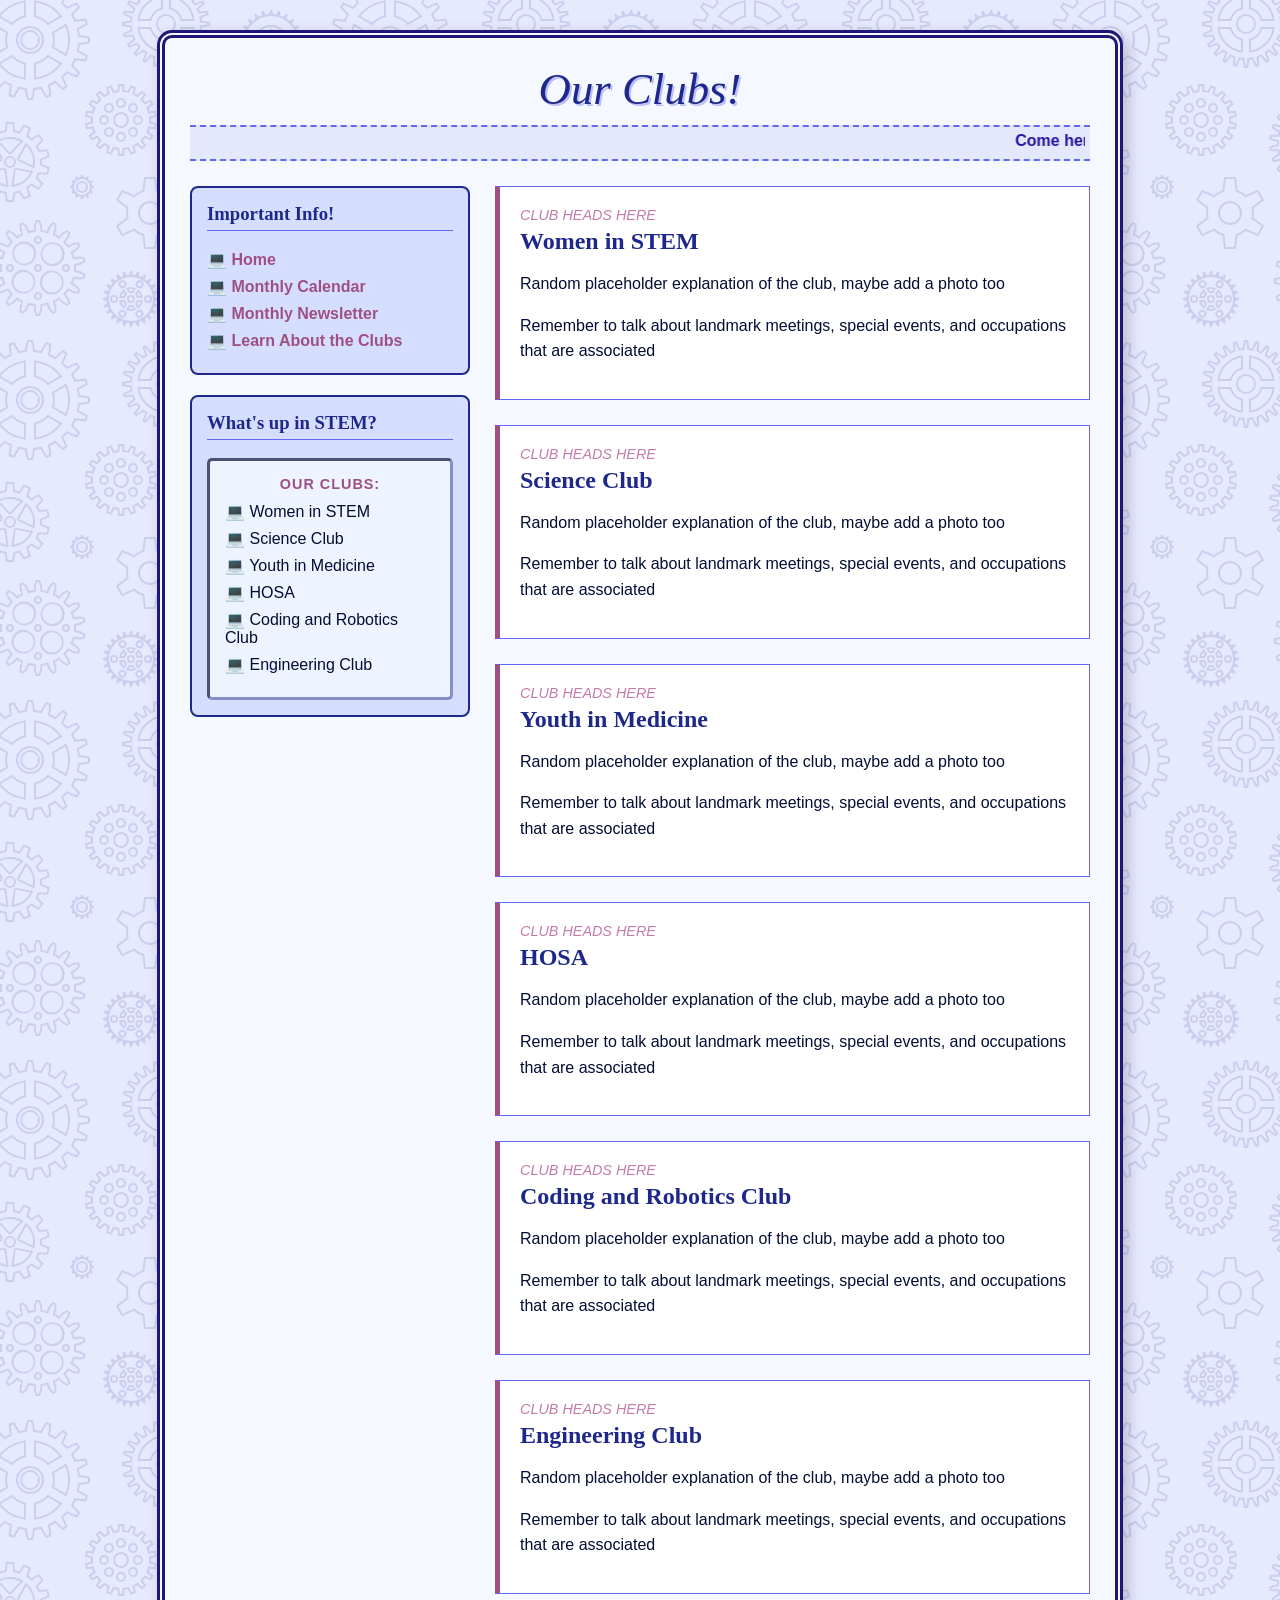
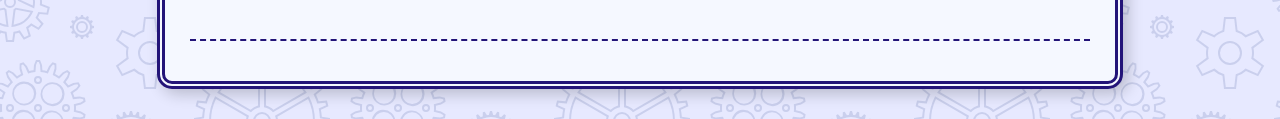
==== Info.html @ 702c5ae2 "Intial Upload" ====
<!DOCTYPE html>
<html lang="en"><head>
    <meta charset="UTF-8">
    <meta name="viewport" content="width=device-width, initial-scale=1.0">
    <link rel="stylesheet" href="Info.css" />

    <meta charset="UTF-8">
    <meta name="viewport" content="width=device-width, initial-scale=1.0">
    <title>InfoAboutClubs</title>
</head>
<body>

    <div class="garden-box">
        
        <header>
            <h1>Our Clubs!</h1>
            <div class="marquee-container">
                <marquee scrollamount="4">Come here to catch the news on all things STEM at LAT! You can find our Instagrams at @placeholder, @placeholder, @placeholder, and @placeholder</marquee>
            </div>
        </header>

        <div class="layout">
            
            <aside class="sidebar">
                
                <div class="panel">
                    <h3>Important Info!</h3>
                    <ul class="tree-links">
                        <li><a href="C:\Users\ktlnd\Desktop\SciSiteLAT\index.html">Home</a></li>
                        <li><a href="C:\Users\ktlnd\Desktop\SciSiteLAT\Calendar.html">Monthly Calendar</a></li>
                        <li><a href="C:\Users\ktlnd\Desktop\SciSiteLAT\News.html">Monthly Newsletter</a></li>
                        <li><a href="C:\Users\ktlnd\Desktop\SciSiteLAT\Info.html">Learn About the Clubs</a></li>
                    </ul>
                </div>

                <div class="panel">
                    <h3>What's up in STEM?</h3>
                    <div class="pet-zone">
                        <div class="pet-title">Our Clubs:</div>

                        <ul class="tree-links">
                        <li>Women in STEM</li>
                        <li>Science Club</li>
                        <li>Youth in Medicine</li>
                        <li>HOSA</li>
                        <li>Coding and Robotics Club</li>
                        <li>Engineering Club</li>
                    </ul>
                    </div>
                </div>

            </aside>

            <main class="journal">
                
                <article class="entry">
                    <span class="entry-date">CLUB HEADS HERE</span>
                    <h2>Women in STEM</h2>
                    <p>Random placeholder explanation of the club, maybe add a photo too</p>
                    <p>Remember to talk about landmark meetings, special events, and occupations that are associated</p>
                </article>

                <article class="entry">
                    <span class="entry-date">CLUB HEADS HERE</span>
                    <h2>Science Club</h2>
                    <p>Random placeholder explanation of the club, maybe add a photo too</p>
                    <p>Remember to talk about landmark meetings, special events, and occupations that are associated</p>
                </article>

                <article class="entry">
                    <span class="entry-date">CLUB HEADS HERE</span>
                    <h2>Youth in Medicine</h2>
                    <p>Random placeholder explanation of the club, maybe add a photo too</p>
                    <p>Remember to talk about landmark meetings, special events, and occupations that are associated</p>
                </article>

                <article class="entry">
                    <span class="entry-date">CLUB HEADS HERE</span>
                    <h2>HOSA</h2>
                    <p>Random placeholder explanation of the club, maybe add a photo too</p>
                    <p>Remember to talk about landmark meetings, special events, and occupations that are associated</p>
                </article>

                <article class="entry">
                    <span class="entry-date">CLUB HEADS HERE</span>
                    <h2>Coding and Robotics Club</h2>
                    <p>Random placeholder explanation of the club, maybe add a photo too</p>
                    <p>Remember to talk about landmark meetings, special events, and occupations that are associated</p>
                </article>

                <article class="entry">
                    <span class="entry-date">CLUB HEADS HERE</span>
                    <h2>Engineering Club</h2>
                    <p>Random placeholder explanation of the club, maybe add a photo too</p>
                    <p>Remember to talk about landmark meetings, special events, and occupations that are associated</p>
                </article>

            </main>
        </div>

        <footer>
            <!-- placeholder footer area, maybe some google classroom links?-->
        </footer>

    </div>
---- Info.css ----
/* SET UP A COLOUR STATION HERE SO YOU'RE NOT RUNNING AROUND LIKE AN IDIOT*/


body {
    background-color: #e7e9ff; 
    background-image: url("data:image/svg+xml,%3Csvg xmlns='http://www.w3.org/2000/svg' width='360' height='360' viewBox='0 0 360 360'%3E%3Cpath fill='%23243c88' fill-opacity='0.15' d='M0 85.02l4.62-4.27a49.09 49.09 0 0 0 7.33 3.74l-1.2 10.24 2.66.87 5.05-9c2.62.65 5.34 1.08 8.12 1.28L28.6 98h2.8l2.02-10.12c2.74-.2 5.46-.62 8.12-1.28l5.05 8.99 2.66-.86-1.2-10.24c2.55-1.03 5-2.29 7.33-3.74l7.58 7 2.26-1.65-4.3-9.38a48.3 48.3 0 0 0 5.8-5.8l9.38 4.3 1.65-2.26-7-7.58a49.09 49.09 0 0 0 3.74-7.33l10.24 1.2.87-2.66-9-5.05a48.07 48.07 0 0 0 1.28-8.12L88 41.4v-2.8l-10.12-2.02c-.2-2.74-.62-5.46-1.28-8.12l8.99-5.05-.86-2.66-10.24 1.2c-1.03-2.55-2.29-5-3.74-7.33l7-7.58-1.65-2.26-9.38 4.3a48.3 48.3 0 0 0-5.8-5.8L62.42 0h2.16l-1.25 2.72a50.31 50.31 0 0 1 3.95 3.95l9.5-4.36 3.52 4.85-7.08 7.68c.94 1.6 1.79 3.27 2.54 4.98l10.38-1.21 1.85 5.7-9.11 5.12c.39 1.8.68 3.65.87 5.52L90 37v6l-10.25 2.05a49.9 49.9 0 0 1-.87 5.52l9.11 5.12-1.85 5.7-10.38-1.21c-.75 1.7-1.6 3.37-2.54 4.98l7.08 7.68-3.52 4.85-9.5-4.36a50.31 50.31 0 0 1-3.95 3.95l4.36 9.5-4.85 3.52-7.68-7.08c-1.6.94-3.27 1.79-4.98 2.54l1.21 10.38-5.7 1.85-5.12-9.11c-1.8.39-3.65.68-5.52.87L33 100h-6l-2.05-10.25a49.9 49.9 0 0 1-5.52-.87l-5.12 9.11-5.7-1.85 1.21-10.38c-1.7-.75-3.37-1.6-4.98-2.54L0 87.68v-2.66zM0 52.7V27.3l8.38 4.84a22.96 22.96 0 0 0 0 15.72L0 52.7zm0-39.16A39.91 39.91 0 0 1 26 .2v17.15a22.98 22.98 0 0 0-13.62 7.86L0 18.06v-4.52zm0 52.92v-4.52l12.38-7.15A22.98 22.98 0 0 0 26 62.65V79.8A39.91 39.91 0 0 1 0 66.46zM34 79.8V62.65a22.98 22.98 0 0 0 13.62-7.86l14.85 8.58A39.97 39.97 0 0 1 34 79.8zm32.48-23.36l-14.86-8.58a22.96 22.96 0 0 0 0-15.72l14.86-8.58A39.86 39.86 0 0 1 70 40a39.9 39.9 0 0 1-3.52 16.44zm-4.01-39.8L47.62 25.2A22.98 22.98 0 0 0 34 17.35V.2a39.97 39.97 0 0 1 28.47 16.43v.01zM0 50.38l5.98-3.45a25.01 25.01 0 0 1 0-13.88L0 29.6v20.78zm.5-34.35l11.48 6.63c3.27-3.4 7.44-5.8 12.02-6.94V2.47A37.96 37.96 0 0 0 .5 16.04v-.01zm0 47.92A37.96 37.96 0 0 0 24 77.53V64.28a24.97 24.97 0 0 1-12.02-6.95L.5 63.96v-.01zM36 77.53a37.96 37.96 0 0 0 23.5-13.57l-11.48-6.63A24.97 24.97 0 0 1 36 64.28v13.25zm29.5-23.96a37.91 37.91 0 0 0 0-27.14l-11.48 6.63a25.01 25.01 0 0 1 0 13.88l11.49 6.63h-.01zm-6-37.53A37.96 37.96 0 0 0 36 2.47v13.25c4.66 1.15 8.8 3.6 12.02 6.95l11.48-6.63zM30 54a14 14 0 1 1 0-28 14 14 0 0 1 0 28zm0-2a12 12 0 1 0 0-24 12 12 0 0 0 0 24zm0-2a10 10 0 1 1 0-20 10 10 0 0 1 0 20zm0-2a8 8 0 1 0 0-16 8 8 0 0 0 0 16zm77.47 45.17l-1.62-5.97 5.67-2.06 2.61 5.64c1.09-.25 2.2-.44 3.33-.58l.52-6.2h6.04l.52 6.2c1.13.14 2.24.33 3.33.58l2.6-5.64 5.68 2.06-1.62 5.97c1.02.51 2 1.07 2.95 1.69l4.35-4.38 4.62 3.88-3.53 5c.8.84 1.53 1.71 2.23 2.62l5.52-2.6 3.02 5.23-4.98 3.46c.46 1.06.86 2.14 1.2 3.25l6.02-.54 1.05 5.94-5.84 1.54c.07 1.16.07 2.32 0 3.48l5.84 1.54-1.05 5.94-6.02-.54c-.34 1.1-.74 2.2-1.2 3.25l4.98 3.46-3.02 5.22-5.52-2.6c-.7.92-1.44 1.8-2.23 2.62l3.53 5-4.62 3.89-4.35-4.38a30.2 30.2 0 0 1-2.95 1.69l1.62 5.97-5.67 2.06-2.61-5.64c-1.09.25-2.2.44-3.33.58l-.52 6.2h-6.04l-.52-6.2a30.27 30.27 0 0 1-3.33-.58l-2.6 5.64-5.68-2.06 1.62-5.97c-1.01-.5-2-1.07-2.95-1.69l-4.35 4.38-4.62-3.88 3.53-5a32.5 32.5 0 0 1-2.23-2.62l-5.52 2.6-3.02-5.23 4.98-3.46a29.66 29.66 0 0 1-1.2-3.25l-6.02.54-1.05-5.94 5.84-1.54a30.28 30.28 0 0 1 0-3.48l-5.84-1.54 1.05-5.94 6.02.54c.34-1.1.74-2.2 1.2-3.25l-4.98-3.46 3.02-5.22 5.52 2.6c.7-.92 1.44-1.8 2.23-2.62l-3.53-5 4.62-3.89 4.35 4.38a30.2 30.2 0 0 1 2.95-1.69zm15.2-1.12l-.5-6.05h-2.34l-.5 6.05c-2.18.13-4.3.5-6.32 1.1l-2.54-5.5-2.2.8 1.6 5.85a27.97 27.97 0 0 0-5.56 3.21l-4.27-4.3-1.79 1.5 3.5 4.95a28.14 28.14 0 0 0-4.12 4.92l-5.5-2.59-1.16 2.02 4.98 3.46a27.8 27.8 0 0 0-2.2 6.03l-6.03-.55-.4 2.3 5.86 1.54a28.3 28.3 0 0 0 0 6.42l-5.87 1.55.4 2.3 6.05-.56a27.8 27.8 0 0 0 2.2 6.03l-5 3.47 1.17 2.02 5.49-2.59a28.14 28.14 0 0 0 4.12 4.92l-3.5 4.96 1.79 1.5 4.27-4.31a27.97 27.97 0 0 0 5.56 3.21l-1.6 5.85 2.2.8 2.54-5.5c2.02.6 4.14.97 6.32 1.1l.5 6.05h2.34l.5-6.05c2.18-.13 4.3-.5 6.32-1.1l2.54 5.5 2.2-.8-1.6-5.85a27.97 27.97 0 0 0 5.56-3.21l4.27 4.3 1.79-1.5-3.5-4.95a28.14 28.14 0 0 0 4.12-4.92l5.5 2.59 1.16-2.02-4.98-3.46a27.8 27.8 0 0 0 2.2-6.03l6.03.55.4-2.3-5.86-1.54a28.3 28.3 0 0 0 0-6.42l5.87-1.55-.4-2.3-6.05.56a27.8 27.8 0 0 0-2.2-6.03l4.99-3.46-1.17-2.02-5.49 2.59a28.14 28.14 0 0 0-4.12-4.92l3.5-4.96-1.79-1.5-4.27 4.31a27.97 27.97 0 0 0-5.56-3.21l1.6-5.85-2.2-.8-2.54 5.5c-2.02-.6-4.14-.97-6.32-1.1l.01-.01zM121 128a8 8 0 1 1 0-16 8 8 0 0 1 0 16zm0-2a6 6 0 1 0 0-12 6 6 0 0 0 0 12zm0-18a5 5 0 1 1 0-10 5 5 0 0 1 0 10zm8.49 3.51a5 5 0 1 1 6.95-7.2 5 5 0 0 1-6.95 7.2zM133 120a5 5 0 1 1 10 0 5 5 0 0 1-10 0zm-3.51 8.49a5 5 0 1 1 7.2 6.95 5 5 0 0 1-7.2-6.95zM121 132a5 5 0 1 1 0 10 5 5 0 0 1 0-10zm-8.49-3.51a5 5 0 1 1-6.95 7.2 5 5 0 0 1 6.95-7.2zM109 120a5 5 0 1 1-10 0 5 5 0 0 1 10 0zm3.51-8.49a5 5 0 1 1-7.2-6.95 5 5 0 0 1 7.2 6.95zM121 106a3 3 0 1 0 0-6 3 3 0 0 0 0 6zm9.9 4.1a3 3 0 1 0 4.39-4.09 3 3 0 0 0-4.39 4.09zm4.1 9.9a3 3 0 1 0 6 0 3 3 0 0 0-6 0zm-4.1 9.9a3 3 0 1 0 4.09 4.39 3 3 0 0 0-4.09-4.39zM121 134a3 3 0 1 0 0 6 3 3 0 0 0 0-6zm-9.9-4.1a3 3 0 1 0-4.39 4.09 3 3 0 0 0 4.39-4.09zM107 120a3 3 0 1 0-6 0 3 3 0 0 0 6 0zm4.1-9.9a3 3 0 1 0-4.09-4.39 3 3 0 0 0 4.09 4.39zm129.42-6.95v.01c.87.07 1.74.17 2.6.3l1.5-3.91 1.94-3.64 3.89.97v4.13l-.5 4.13c.83.28 1.64.59 2.44.93l2.42-3.43 2.76-3.07 3.54 1.88-1 4-1.49 3.89c.73.47 1.45.97 2.15 1.49l3.19-2.76 3.42-2.3 2.97 2.67-1.93 3.65-2.38 3.4c.6.64 1.2 1.3 1.76 1.99l3.68-1.94 3.85-1.48 2.29 3.28-2.7 3.11-3.12 2.82c.43.76.84 1.53 1.22 2.32l4.04-1 4.1-.5 1.43 3.73-3.37 2.37-3.7 1.98c.23.84.44 1.68.62 2.54l4.17.01 4.1.5.48 3.97-3.85 1.48-4.06 1.02c.03.87.03 1.75 0 2.62l4.06 1.02 3.85 1.48-.48 3.97-4.1.51h-4.17c-.18.86-.39 1.71-.63 2.54l3.7 1.98 3.38 2.37-1.43 3.73-4.1-.5-4.04-1c-.38.79-.79 1.56-1.22 2.32l3.13 2.82 2.7 3.11-2.3 3.28-3.85-1.48-3.68-1.95a37 37 0 0 1-1.76 2l2.38 3.41 1.93 3.64-2.97 2.67-3.42-2.3-3.19-2.76a40.1 40.1 0 0 1-2.15 1.48l1.48 3.9 1 4-3.53 1.88-2.76-3.07-2.42-3.43c-.8.33-1.61.65-2.45.93l.5 4.13v4.13l-3.88.97-1.94-3.65-1.5-3.9c-.86.13-1.73.23-2.6.31L240 187l-1 4h-4l-1-4-.52-4.16a37.6 37.6 0 0 1-2.6-.3l-1.5 3.91-1.94 3.64-3.89-.97v-4.13l.5-4.13c-.83-.28-1.64-.59-2.44-.93l-2.42 3.43-2.76 3.07-3.54-1.88 1-4 1.49-3.89c-.74-.47-1.45-.97-2.15-1.49l-3.19 2.76-3.42 2.3-2.97-2.67 1.93-3.65 2.38-3.4c-.61-.65-1.2-1.31-1.76-1.99l-3.68 1.94-3.85 1.48-2.29-3.28 2.7-3.11 3.12-2.82c-.43-.76-.84-1.53-1.22-2.32l-4.04 1-4.1.5-1.43-3.73 3.37-2.37 3.7-1.98c-.23-.84-.44-1.68-.62-2.54l-4.17-.01-4.1-.5-.48-3.97 3.85-1.48 4.06-1.02c-.03-.87-.03-1.75 0-2.62l-4.06-1.02-3.85-1.48.48-3.97 4.1-.51h4.17c.18-.86.39-1.71.63-2.54l-3.7-1.98-3.38-2.37 1.43-3.73 4.1.5 4.04 1c.38-.79.79-1.56 1.22-2.32l-3.13-2.82-2.7-3.11 2.3-3.28 3.85 1.48 3.68 1.95a37 37 0 0 1 1.76-2l-2.38-3.41-1.93-3.64 2.97-2.67 3.42 2.3 3.19 2.76c.7-.52 1.41-1.02 2.15-1.48l-1.48-3.9-1-4 3.53-1.88 2.76 3.07 2.42 3.43c.8-.33 1.61-.65 2.45-.93l-.5-4.13v-4.13l3.88-.97 1.94 3.65 1.5 3.9c.86-.13 1.73-.23 2.6-.31L234 99l1-4h4l1 4 .52 4.15zm-14.3 3.4c-1.83.54-3.6 1.21-5.3 2l-3.5-4.97-1.38-1.53-.88.47.5 2 2.16 5.67a38.09 38.09 0 0 0-4.66 3.22l-4.61-4-1.71-1.15-.75.67.97 1.82 3.47 4.98a38.22 38.22 0 0 0-3.79 4.28l-5.37-2.84-1.92-.74-.57.82 1.35 1.56 4.52 4.09a37.9 37.9 0 0 0-2.64 5l-5.89-1.45-2.04-.25-.36.94 1.69 1.18 5.36 2.87a37.74 37.74 0 0 0-1.35 5.5l-6.08.01-2.04.25-.12 1 1.92.73 5.9 1.5a38.54 38.54 0 0 0 0 5.65l-5.9 1.49-1.92.74.12.99 2.04.25 6.08.01c.31 1.86.77 3.7 1.35 5.5l-5.36 2.87-1.7 1.18.37.94 2.04-.25 5.9-1.46a37.9 37.9 0 0 0 2.63 5.01l-4.52 4.1-1.35 1.55.57.82 1.92-.74 5.37-2.84a38.22 38.22 0 0 0 3.8 4.28l-3.48 4.98-.97 1.82.75.67 1.7-1.15 4.62-4a38.09 38.09 0 0 0 4.66 3.22l-2.17 5.67-.5 2 .89.47 1.38-1.53 3.5-4.98c1.7.8 3.47 1.47 5.3 2l-.73 6.04v2.06l.97.24.97-1.82 2.2-5.68c1.83.36 3.7.6 5.62.68L236 187l.5 2h1l.5-2 .75-6.04a38.2 38.2 0 0 0 5.62-.68l2.2 5.68.97 1.82.97-.24v-2.06l-.73-6.03c1.83-.54 3.6-1.21 5.3-2l3.5 4.97 1.38 1.53.88-.47-.5-2-2.16-5.67a38.09 38.09 0 0 0 4.66-3.22l4.61 4 1.71 1.15.75-.67-.97-1.82-3.47-4.98a38.22 38.22 0 0 0 3.79-4.28l5.37 2.84 1.92.74.57-.82-1.35-1.56-4.52-4.09c1-1.6 1.88-3.27 2.64-5l5.89 1.45 2.04.25.36-.94-1.69-1.18-5.36-2.87a37.4 37.4 0 0 0 1.35-5.5l6.08-.01 2.04-.25.12-1-1.92-.73-5.9-1.5c.14-1.88.14-3.77 0-5.65l5.9-1.49 1.92-.74-.12-.99-2.04-.25-6.08-.01a37.4 37.4 0 0 0-1.35-5.5l5.36-2.87 1.7-1.18-.37-.94-2.04.25-5.9 1.46a37.9 37.9 0 0 0-2.63-5.01l4.52-4.1 1.35-1.55-.57-.82-1.92.74-5.37 2.84a38.22 38.22 0 0 0-3.8-4.28l3.48-4.98.97-1.82-.75-.67-1.7 1.15-4.62 4a38.09 38.09 0 0 0-4.66-3.22l2.17-5.67.5-2-.89-.47-1.38 1.53-3.5 4.98c-1.7-.8-3.47-1.47-5.3-2l.73-6.04v-2.06l-.97-.24-.97 1.82-2.2 5.68c-1.83-.36-3.7-.6-5.62-.68L238 99l-.5-2h-1l-.5 2-.75 6.04c-1.92.09-3.8.32-5.62.68l-2.2-5.68-.97-1.82-.97.24v2.06l.73 6.03zm-5.85 5.65A34.82 34.82 0 0 1 236 108v6a28.8 28.8 0 0 0-12.63 3.39l-3-5.2v.01zm2.8.83l1 1.74a30.8 30.8 0 0 1 9.83-2.63v-2.01a32.8 32.8 0 0 0-10.83 2.9zm-4.53.17l3 5.2a29.12 29.12 0 0 0-9.24 9.24l-5.2-3a35.18 35.18 0 0 1 11.44-11.44zm-.67 2.84a33.19 33.19 0 0 0-7.93 7.93l1.74 1a31.18 31.18 0 0 1 7.2-7.2l-1.01-1.73zm-11.77 10.33h-.01l5.2 3A28.8 28.8 0 0 0 208 142h-6a34.82 34.82 0 0 1 4.2-15.63zm.83 2.8a32.8 32.8 0 0 0-2.9 10.83h2.01a30.8 30.8 0 0 1 2.63-9.83l-1.74-1zM202.01 144h6.01c.15 4.41 1.3 8.73 3.38 12.63l-5.2 3a34.82 34.82 0 0 1-4.19-15.63zm2.12 2a32.8 32.8 0 0 0 2.9 10.84l1.74-1a30.8 30.8 0 0 1-2.63-9.84h-2.01zm3.07 15.36l5.2-3c2.34 3.74 5.5 6.9 9.24 9.24l-3 5.2a35.18 35.18 0 0 1-11.44-11.44zm2.84.67a33.19 33.19 0 0 0 7.93 7.93l1-1.74a31.18 31.18 0 0 1-7.2-7.2l-1.73 1.01zm10.33 11.77v.01l3-5.2A28.85 28.85 0 0 0 236 172v6a34.82 34.82 0 0 1-15.63-4.2zm2.8-.83a32.8 32.8 0 0 0 10.83 2.9v-2.01a30.8 30.8 0 0 1-9.83-2.63l-1 1.74zm14.83 5.02v-6.01c4.41-.15 8.73-1.3 12.63-3.38l3 5.2a34.82 34.82 0 0 1-15.63 4.19zm2-2.12a32.8 32.8 0 0 0 10.84-2.9l-1-1.74a30.8 30.8 0 0 1-9.84 2.63v2.01zm15.36-3.07l-3-5.2c3.74-2.34 6.9-5.5 9.24-9.24l5.2 3a35.18 35.18 0 0 1-11.44 11.44zm.67-2.84a33.19 33.19 0 0 0 7.93-7.93l-1.74-1a31.18 31.18 0 0 1-7.2 7.2l1.01 1.73zm11.77-10.33h.01l-5.2-3A28.85 28.85 0 0 0 266 144h6a34.82 34.82 0 0 1-4.2 15.63zm-.83-2.8a32.8 32.8 0 0 0 2.9-10.83h-2.01a30.8 30.8 0 0 1-2.63 9.83l1.74 1zm5.02-14.83h-6.01a28.85 28.85 0 0 0-3.38-12.63l5.2-3a34.82 34.82 0 0 1 4.19 15.63zm-2.12-2a32.8 32.8 0 0 0-2.9-10.84l-1.74 1a30.8 30.8 0 0 1 2.63 9.84h2.01zm-3.07-15.36l-5.2 3a29.12 29.12 0 0 0-9.24-9.24l3-5.2a35.18 35.18 0 0 1 11.44 11.44zm-2.84-.67a33.19 33.19 0 0 0-7.93-7.93l-1 1.74a31.18 31.18 0 0 1 7.2 7.2l1.73-1.01zM238 108a34.82 34.82 0 0 1 15.63 4.19l-3 5.2a28.85 28.85 0 0 0-12.63-3.38V108zm12.84 5.02a32.8 32.8 0 0 0-10.84-2.9v2.01a30.8 30.8 0 0 1 9.83 2.63l1-1.74h.01zM237 156a13 13 0 1 1 0-26 13 13 0 0 1 0 26zm0-2a11 11 0 1 0 0-22 11 11 0 0 0 0 22zM137.54 0h56.92l-.74 1.03c.57.7 1.12 1.4 1.64 2.14l7.75-2.9 2 3.46-6.38 5.25c.37.82.72 1.65 1.03 2.5l8.22-.8 1.04 3.86-7.52 3.43c.15.88.26 1.77.35 2.67L210 22v4l-8.15 1.36c-.09.9-.2 1.8-.35 2.67l7.52 3.43-1.04 3.86-8.22-.8c-.31.85-.66 1.68-1.03 2.5l6.38 5.25-2 3.46-7.75-2.9c-.52.74-1.07 1.45-1.64 2.14l4.8 6.73-2.82 2.83-6.73-4.8c-.7.56-1.4 1.11-2.14 1.63l2.9 7.75-3.46 2-5.25-6.38c-.82.37-1.65.72-2.5 1.03l.8 8.22-3.86 1.04-3.43-7.52c-.88.15-1.77.26-2.67.35L168 68h-4l-1.36-8.15c-.9-.09-1.8-.2-2.67-.35l-3.43 7.52-3.86-1.04.8-8.22c-.85-.31-1.68-.66-2.5-1.03l-5.25 6.38-3.46-2 2.9-7.75a36.15 36.15 0 0 1-2.14-1.64l-6.73 4.8-2.83-2.82 4.8-6.73c-.56-.7-1.11-1.4-1.63-2.14l-7.75 2.9-2-3.46 6.38-5.25c-.37-.82-.72-1.65-1.03-2.5l-8.22.8-1.04-3.86 7.52-3.43c-.15-.88-.26-1.77-.35-2.67L122 26v-4l8.15-1.36c.09-.9.2-1.8.35-2.67l-7.52-3.43 1.04-3.86 8.22.8c.31-.85.66-1.68 1.03-2.5l-6.38-5.25 2-3.46 7.75 2.9c.52-.74 1.07-1.45 1.64-2.14L137.54 0zm2.43 0l.83 1.17a34.14 34.14 0 0 0-3.38 4.4l-7.63-2.86-.33.58 6.29 5.18a33.79 33.79 0 0 0-2.13 5.12l-8.1-.78-.18.64 7.42 3.37a34.02 34.02 0 0 0-.72 5.5L124 23.68v.66l8.04 1.34c.1 1.88.33 3.72.72 5.5l-7.42 3.38.18.64 8.1-.78a33.88 33.88 0 0 0 2.13 5.12l-6.29 5.18.33.58 7.63-2.86c1 1.56 2.14 3.03 3.38 4.4l-4.73 6.63.47.47 6.63-4.73a34.14 34.14 0 0 0 4.4 3.38l-2.86 7.63.58.33 5.18-6.29c1.63.84 3.35 1.56 5.12 2.13l-.78 8.1.64.18 3.37-7.42c1.79.39 3.63.63 5.5.72l1.35 8.04h.66l1.34-8.04c1.88-.1 3.72-.33 5.5-.72l3.38 7.42.64-.18-.78-8.1a33.88 33.88 0 0 0 5.12-2.13l5.18 6.29.58-.33-2.86-7.63c1.56-1 3.03-2.14 4.4-3.38l6.63 4.73.47-.47-4.73-6.63a34.14 34.14 0 0 0 3.38-4.4l7.63 2.86.33-.58-6.29-5.18a33.79 33.79 0 0 0 2.13-5.12l8.1.78.18-.64-7.42-3.37c.39-1.79.63-3.63.72-5.5l8.04-1.35v-.66l-8.04-1.34c-.1-1.88-.33-3.72-.72-5.5l7.42-3.38-.18-.64-8.1.78a33.79 33.79 0 0 0-2.13-5.12l6.29-5.18-.33-.58-7.63 2.86c-1-1.56-2.14-3.03-3.38-4.4l.83-1.17h-52.06V0zm-2.82 27h14.15A15.02 15.02 0 0 0 163 38.7v14.15A29.01 29.01 0 0 1 137.15 27zm12.57-27H163v9.3A15.02 15.02 0 0 0 151.3 21h-14.15a28.99 28.99 0 0 1 12.57-21zM169 52.85V38.7A15.02 15.02 0 0 0 180.7 27h14.15A29.01 29.01 0 0 1 169 52.85zM182.28 0a28.99 28.99 0 0 1 12.57 21H180.7A15.02 15.02 0 0 0 169 9.3V0h13.28zm-42.82 29A27.03 27.03 0 0 0 161 50.54V40.25A17.04 17.04 0 0 1 149.75 29h-10.29zm14.16-29a27.04 27.04 0 0 0-14.16 19h10.29A17.04 17.04 0 0 1 161 7.75V0h-7.38zM171 50.54A27.03 27.03 0 0 0 192.54 29h-10.29A17.04 17.04 0 0 1 171 40.25v10.29zM178.38 0H171v7.75A17.04 17.04 0 0 1 182.25 19h10.29a27.04 27.04 0 0 0-14.16-19zM166 34a10 10 0 1 1 0-20 10 10 0 0 1 0 20zm0-2a8 8 0 1 0 0-16 8 8 0 0 0 0 16zm-39.51 176.15l-10.67-7.95 6-10.4 12.23 5.27a23.97 23.97 0 0 1 8.4-4.86L144 177h12l1.55 13.21a23.97 23.97 0 0 1 8.4 4.86l12.23-5.27 6 10.4-10.67 7.95a24 24 0 0 1 0 9.7l10.67 7.95-6 10.4-12.23-5.27a23.97 23.97 0 0 1-8.4 4.86L156 249h-12l-1.55-13.21a23.97 23.97 0 0 1-8.4-4.86l-12.23 5.27-6-10.4 10.67-7.95a24.1 24.1 0 0 1 0-9.7zm29.25-16.4l-1.5-12.75h-8.48l-1.5 12.76c-3.75 1-7.1 2.99-9.79 5.65l-11.8-5.08-4.23 7.34 10.3 7.68c-.98 3.7-.98 7.6 0 11.3l-10.3 7.68 4.23 7.34 11.8-5.08a22.1 22.1 0 0 0 9.8 5.65l1.5 12.76h8.47l1.5-12.76c3.75-1 7.1-2.99 9.79-5.65l11.8 5.08 4.23-7.34-10.3-7.68c.98-3.7.98-7.6 0-11.3l10.3-7.68-4.23-7.34-11.8 5.08a21.98 21.98 0 0 0-9.8-5.65l.01-.01zM150 225a12 12 0 1 1 0-24 12 12 0 0 1 0 24zm0-2a10 10 0 1 0 0-20 10 10 0 0 0 0 20zm3.53 67.72l4.26.07.51 1.93-3.65 2.19c.11.63.2 1.27.25 1.92L159 298v2l-4.1 1.17c-.05.65-.14 1.29-.25 1.92l3.65 2.2-.51 1.92-4.26.07c-.22.61-.47 1.21-.74 1.8l2.96 3.05-1 1.74-4.13-1.04a24.1 24.1 0 0 1-1.18 1.54l2.07 3.72-1.42 1.42-3.72-2.07c-.5.41-1.01.8-1.54 1.18l1.04 4.13-1.74 1-3.05-2.96c-.59.27-1.19.52-1.8.74l-.07 4.26-1.93.51-2.19-3.65c-.63.11-1.27.2-1.92.25L132 327h-2l-1.17-4.1c-.65-.05-1.29-.14-1.92-.25l-2.2 3.65-1.92-.51-.07-4.26c-.61-.22-1.21-.47-1.8-.74l-3.05 2.96-1.74-1 1.04-4.13a24.1 24.1 0 0 1-1.54-1.18l-3.72 2.07-1.42-1.42 2.07-3.72c-.41-.5-.8-1.01-1.18-1.54l-4.13 1.04-1-1.74 2.96-3.05c-.27-.59-.52-1.19-.74-1.8l-4.26-.07-.51-1.93 3.65-2.19c-.11-.63-.2-1.27-.25-1.92L103 300v-2l4.1-1.17c.05-.65.14-1.29.25-1.92l-3.65-2.2.51-1.92 4.26-.07c.22-.61.47-1.21.74-1.8l-2.96-3.05 1-1.74 4.13 1.04c.38-.53.77-1.04 1.18-1.54l-2.07-3.72 1.42-1.42 3.72 2.07c.5-.41 1.01-.8 1.54-1.18l-1.04-4.13 1.74-1 3.05 2.96c.59-.27 1.19-.52 1.8-.74l.07-4.26 1.93-.51 2.19 3.65c.63-.11 1.27-.2 1.92-.25L130 271h2l1.17 4.1c.65.05 1.29.14 1.92.25l2.2-3.65 1.92.51.07 4.26c.61.22 1.21.47 1.8.74l3.05-2.96 1.74 1-1.04 4.13c.53.38 1.04.77 1.54 1.18l3.72-2.07 1.42 1.42-2.07 3.72c.41.5.8 1.01 1.18 1.54l4.13-1.04 1 1.74-2.96 3.05c.27.59.52 1.19.74 1.8zM109 299a22 22 0 1 0 44 0 22 22 0 0 0-44 0zm27.11-10.86l-3 5.22a6 6 0 0 0-4.21 0l-3.01-5.22a11.95 11.95 0 0 1 10.22 0zm1.74 1a12 12 0 0 1 5.1 8.86h-6.01a6.01 6.01 0 0 0-2.1-3.64l3-5.22h.01zm-13.7 0l3.02 5.22a6.01 6.01 0 0 0-2.1 3.64h-6.03a12 12 0 0 1 5.11-8.86zm-5.1 10.86h6.01a6.01 6.01 0 0 0 2.1 3.64l-3 5.22a12 12 0 0 1-5.12-8.86h.01zm6.84 9.86l3-5.22a6 6 0 0 0 4.21 0l3.01 5.22a11.95 11.95 0 0 1-10.22 0zm11.96-1l-3.02-5.22a6.01 6.01 0 0 0 2.1-3.64h6.03a12 12 0 0 1-5.11 8.86zm-4.68-19.62a10.04 10.04 0 0 0-4.34 0l1.05 1.82c.74-.1 1.5-.1 2.24 0l1.05-1.82zm5.2 3l-1.05 1.82c.46.59.84 1.24 1.12 1.94h2.1a9.99 9.99 0 0 0-2.17-3.76zm-14.74 0a9.99 9.99 0 0 0-2.17 3.76h2.1c.28-.7.66-1.35 1.12-1.94l-1.05-1.82zm-2.17 9.76a9.99 9.99 0 0 0 2.17 3.76l1.05-1.82a8.01 8.01 0 0 1-1.12-1.94h-2.1zm7.37 6.76c1.43.32 2.91.32 4.34 0l-1.05-1.82c-.74.1-1.5.1-2.24 0l-1.05 1.82zm9.54-3a9.99 9.99 0 0 0 2.17-3.76h-2.1c-.28.7-.66 1.35-1.12 1.94l1.05 1.82zM127 299a4 4 0 1 1 8 0 4 4 0 0 1-8 0zm2 0a2 2 0 1 0 4 0 2 2 0 0 0-4 0zm15 0a4 4 0 1 1 8 0 4 4 0 0 1-8 0zm-6.5 11.26a4 4 0 1 1 4 6.93 4 4 0 0 1-4-6.93zm-13 0a4 4 0 1 1-4 6.93 4 4 0 0 1 4-6.93zM118 299a4 4 0 1 1-8 0 4 4 0 0 1 8 0zm6.5-11.26a4 4 0 1 1-4-6.93 4 4 0 0 1 4 6.93zm13 0a4 4 0 1 1 4-6.93 4 4 0 0 1-4 6.93zM146 299a2 2 0 1 0 4 0 2 2 0 0 0-4 0zm-7.5 12.99a2 2 0 1 0 1.66 3.64 2 2 0 0 0-1.66-3.64zm-15 0a2 2 0 1 0-2.15 3.38 2 2 0 0 0 2.15-3.38zM116 299a2 2 0 1 0-4 0 2 2 0 0 0 4 0zm7.5-12.99a2 2 0 1 0-1.66-3.64 2 2 0 0 0 1.66 3.64zm15 0a2 2 0 1 0 2.15-3.38 2 2 0 0 0-2.15 3.38zm103.8-61.7l-.8-8.22 5.8-1.55 3.42 7.52c2.26-.43 4.57-.74 6.92-.9L259 213h6l1.36 8.16c2.35.16 4.66.47 6.92.9l3.42-7.52 5.8 1.55-.8 8.22c2.21.77 4.37 1.66 6.45 2.68l5.25-6.38 5.2 3-2.9 7.74a60.25 60.25 0 0 1 5.53 4.25l6.73-4.8 4.24 4.24-4.8 6.73a60.25 60.25 0 0 1 4.25 5.53l7.74-2.9 3 5.2-6.38 5.25a59.62 59.62 0 0 1 2.68 6.45l8.22-.8 1.55 5.8-7.52 3.42c.43 2.26.74 4.57.9 6.92L330 278v6l-8.16 1.36a60.03 60.03 0 0 1-.9 6.92l7.52 3.42-1.55 5.8-8.22-.8a59.62 59.62 0 0 1-2.68 6.45l6.38 5.25-3 5.2-7.74-2.9a60.25 60.25 0 0 1-4.25 5.53l4.8 6.73-4.24 4.24-6.73-4.8a60.25 60.25 0 0 1-5.53 4.25l2.9 7.74-5.2 3-5.25-6.38a59.62 59.62 0 0 1-6.45 2.68l.8 8.22-5.8 1.55-3.42-7.52c-2.26.43-4.57.74-6.92.9L265 349h-6l-1.36-8.16a60.03 60.03 0 0 1-6.92-.9l-3.42 7.52-5.8-1.55.8-8.22a59.62 59.62 0 0 1-6.45-2.68l-5.25 6.38-5.2-3 2.9-7.74a60.25 60.25 0 0 1-5.53-4.25l-6.73 4.8-4.24-4.24 4.8-6.73a60.25 60.25 0 0 1-4.25-5.53l-7.74 2.9-3-5.2 6.38-5.25a59.62 59.62 0 0 1-2.68-6.45l-8.22.8-1.55-5.8 7.52-3.42c-.43-2.29-.73-4.6-.9-6.92L194 284v-6l8.16-1.36c.16-2.35.47-4.66.9-6.92l-7.52-3.42 1.55-5.8 8.22.8c.77-2.2 1.66-4.35 2.68-6.45l-6.38-5.25 3-5.2 7.74 2.9a60.25 60.25 0 0 1 4.25-5.53l-4.8-6.73 4.24-4.24 6.73 4.8a60.25 60.25 0 0 1 5.53-4.25l-2.9-7.74 5.2-3 5.25 6.38a59.62 59.62 0 0 1 6.45-2.68zm2.12 1.4c-3.15 1-6.19 2.27-9.08 3.77l-5.19-6.3-2.3 1.33 2.86 7.65a58.24 58.24 0 0 0-7.79 5.98l-6.65-4.75-1.88 1.88 4.75 6.65a58.24 58.24 0 0 0-5.98 7.79l-7.65-2.86-1.33 2.3 6.3 5.2a57.64 57.64 0 0 0-3.77 9.07l-8.12-.79-.69 2.58 7.43 3.38a58 58 0 0 0-1.27 9.73l-8.06 1.35v2.66l8.06 1.35c.15 3.32.58 6.58 1.27 9.73l-7.43 3.38.7 2.58 8.11-.79c1 3.15 2.27 6.19 3.77 9.08l-6.3 5.19 1.33 2.3 7.65-2.86a58.24 58.24 0 0 0 5.98 7.79l-4.75 6.65 1.88 1.88 6.65-4.75a60.3 60.3 0 0 0 7.79 5.98l-2.86 7.65 2.3 1.33 5.2-6.3a56.99 56.99 0 0 0 9.07 3.77l-.79 8.12 2.58.69 3.38-7.43c3.15.69 6.4 1.12 9.73 1.27l1.35 8.06h2.66l1.35-8.06c3.32-.15 6.58-.58 9.73-1.27l3.38 7.43 2.58-.7-.79-8.11c3.15-1 6.19-2.27 9.08-3.77l5.19 6.3 2.3-1.33-2.86-7.65a58.24 58.24 0 0 0 7.79-5.98l6.65 4.75 1.88-1.88-4.75-6.65a60.3 60.3 0 0 0 5.98-7.79l7.65 2.86 1.33-2.3-6.3-5.2a56.99 56.99 0 0 0 3.77-9.07l8.12.79.69-2.58-7.43-3.38a58 58 0 0 0 1.27-9.73l8.06-1.35v-2.66l-8.06-1.35a58.04 58.04 0 0 0-1.27-9.73l7.43-3.38-.7-2.58-8.11.79c-1-3.15-2.27-6.19-3.77-9.08l6.3-5.19-1.33-2.3-7.65 2.86a58.24 58.24 0 0 0-5.98-7.79l4.75-6.65-1.88-1.88-6.65 4.75a58.24 58.24 0 0 0-7.79-5.98l2.86-7.65-2.3-1.33-5.2 6.3a57.64 57.64 0 0 0-9.07-3.77l.79-8.12-2.58-.69-3.38 7.43a58 58 0 0 0-9.73-1.27l-1.35-8.06h-2.66l-1.35 8.06c-3.32.15-6.58.58-9.73 1.27l-3.38-7.43-2.58.7.79 8.11zm4.58 50.1a13.96 13.96 0 0 0 0 10.39l-33.88 19.55A52.77 52.77 0 0 1 209 281c0-8.94 2.21-17.37 6.12-24.75L249 275.8v.01zm2-3.47l-33.87-19.56A52.97 52.97 0 0 1 260 228.04v39.1a13.99 13.99 0 0 0-9 5.2zm0 17.32a13.99 13.99 0 0 0 9 5.2v39.1a52.97 52.97 0 0 1-42.87-24.74L251 289.66zm13 5.2a13.99 13.99 0 0 0 9-5.2l33.87 19.56A52.97 52.97 0 0 1 264 333.96v-39.1zm11-8.66a13.96 13.96 0 0 0 0-10.4l33.88-19.55A52.77 52.77 0 0 1 315 281c0 8.94-2.21 17.37-6.12 24.75L275 286.2zm-2-13.86a13.99 13.99 0 0 0-9-5.2v-39.1a52.97 52.97 0 0 1 42.87 24.74L273 272.34zm-57.04-13.3A50.8 50.8 0 0 0 211 281a50.8 50.8 0 0 0 4.96 21.96l30.62-17.68c-.78-2.8-.78-5.76 0-8.56l-30.62-17.68zm4-6.93l30.62 17.68a16.08 16.08 0 0 1 7.42-4.29v-35.35a50.96 50.96 0 0 0-38.04 21.96zm0 57.78A50.96 50.96 0 0 0 258 331.85V296.5a15.98 15.98 0 0 1-7.42-4.29l-30.62 17.68zM266 331.85a50.96 50.96 0 0 0 38.04-21.96l-30.62-17.68a16.08 16.08 0 0 1-7.42 4.29v35.35zm42.04-28.89A50.8 50.8 0 0 0 313 281a50.8 50.8 0 0 0-4.96-21.96l-30.62 17.68c.78 2.8.78 5.76 0 8.56l30.62 17.68zm-4-50.85A50.96 50.96 0 0 0 266 230.15v35.35c2.86.74 5.41 2.25 7.42 4.29l30.62-17.68zM262 290a9 9 0 1 1 0-18 9 9 0 0 1 0 18zm0-2a7 7 0 1 0 0-14 7 7 0 0 0 0 14zM0 242.64l2.76.4 4.75 2.27a38.2 38.2 0 0 1 2.85-3.4l-3.06-4.28-1.69-5.11 3.07-2.58 4.74 2.55 3.69 3.76a37.96 37.96 0 0 1 3.84-2.22l-1.42-5.07.17-5.38 3.76-1.37 3.6 4.02 2.17 4.79c1.42-.34 2.88-.6 4.37-.77L34 225l2-5h4l2 5 .4 5.25c1.49.17 2.95.43 4.37.77l2.18-4.8 3.59-4 3.76 1.36.17 5.38-1.42 5.07c1.33.67 2.6 1.41 3.84 2.22l3.69-3.76 4.74-2.55 3.07 2.58-1.69 5.11-3.06 4.29a38.2 38.2 0 0 1 2.85 3.4l4.75-2.28 5.33-.77 2 3.46-3.33 4.23-4.34 2.98c.59 1.36 1.1 2.75 1.52 4.17l5.23-.52 5.27 1.1.7 3.94-4.58 2.84-5.1 1.31a38.6 38.6 0 0 1 0 4.44l5.1 1.3 4.58 2.85-.7 3.93-5.27 1.1-5.23-.5a36.3 36.3 0 0 1-1.52 4.16l4.34 2.98 3.33 4.23-2 3.46-5.33-.77-4.75-2.27a38.2 38.2 0 0 1-2.85 3.4l3.06 4.28 1.69 5.11-3.07 2.58-4.74-2.55-3.69-3.76a37.96 37.96 0 0 1-3.84 2.22l1.42 5.07-.17 5.38-3.76 1.37-3.6-4.02-2.17-4.79c-1.42.34-2.88.6-4.37.77L42 311l-2 5h-4l-2-5-.4-5.25a37.87 37.87 0 0 1-4.37-.77l-2.18 4.8-3.59 4-3.76-1.36-.17-5.38 1.42-5.07c-1.32-.66-2.6-1.4-3.84-2.22l-3.69 3.76-4.74 2.55-3.07-2.58 1.69-5.11 3.06-4.29a38.2 38.2 0 0 1-2.85-3.4l-4.75 2.28-2.76.4v-8.17l3.1-2.13a37.72 37.72 0 0 1-1.52-4.17l-1.58.16v-8.82l.06-.01a38.6 38.6 0 0 1 0-4.44l-.06-.01v-8.82l1.58.16c.43-1.43.94-2.82 1.52-4.17L0 250.8v-8.17.01zm0 1.87v3.89l5.62 3.84a35.74 35.74 0 0 0-2.55 7.02l-3.07-.3v4.75l2.2.56a36.42 36.42 0 0 0 0 7.46l-2.2.56v4.75l3.07-.3a35.2 35.2 0 0 0 2.55 7.02L0 287.6v3.89l1.76-.26 6.41-3.07c1.4 2.06 3 3.98 4.8 5.71l-4.14 5.78-1.01 3.07 1.22 1.03 2.85-1.52 4.98-5.08c2 1.45 4.16 2.7 6.45 3.73l-1.9 6.84.1 3.23 1.5.55 2.15-2.4 2.94-6.48a35.9 35.9 0 0 0 7.34 1.3L36 311l1.2 3h1.6l1.2-3 .55-7.09a35.9 35.9 0 0 0 7.34-1.29l2.94 6.47 2.15 2.4 1.5-.54.1-3.23-1.9-6.84a35.96 35.96 0 0 0 6.45-3.73l4.98 5.08 2.85 1.52 1.22-1.03-1-3.07-4.15-5.78a35.8 35.8 0 0 0 4.8-5.7l6.4 3.06 3.2.46.8-1.38-2-2.54-5.85-4.01c1.1-2.24 1.95-4.6 2.55-7.02l7.07.7 3.16-.66.28-1.58-2.75-1.7-6.88-1.77c.26-2.48.26-4.98 0-7.46l6.88-1.77 2.75-1.7-.28-1.58-3.16-.66-7.07.7a35.74 35.74 0 0 0-2.55-7.02l5.86-4 2-2.55-.8-1.38-3.2.46-6.41 3.07c-1.4-2.06-3-3.98-4.8-5.71l4.14-5.78 1.01-3.07-1.22-1.03-2.85 1.52-4.98 5.08c-2-1.45-4.16-2.7-6.45-3.73l1.9-6.84-.1-3.23-1.5-.55-2.15 2.4-2.94 6.48a35.9 35.9 0 0 0-7.34-1.3L40 225l-1.2-3h-1.6l-1.2 3-.55 7.09c-2.48.17-4.94.6-7.34 1.29l-2.94-6.47-2.15-2.4-1.5.54-.1 3.23 1.9 6.84a35.96 35.96 0 0 0-6.45 3.73l-4.98-5.08-2.85-1.52-1.22 1.03 1 3.07 4.15 5.78a36.18 36.18 0 0 0-4.8 5.7l-6.4-3.06L0 244.5v.01zM38 272a4 4 0 1 1 0-8 4 4 0 0 1 0 8zm0-2a2 2 0 1 0 0-4 2 2 0 0 0 0 4zm0-26a4 4 0 1 1 0-8 4 4 0 0 1 0 8zm24 24a4 4 0 1 1 8 0 4 4 0 0 1-8 0zm-24 24a4 4 0 1 1 0 8 4 4 0 0 1 0-8zm-24-24a4 4 0 1 1-8 0 4 4 0 0 1 8 0zm24-26a2 2 0 1 0 0-4 2 2 0 0 0 0 4zm26 26a2 2 0 1 0 4 0 2 2 0 0 0-4 0zm-26 26a2 2 0 1 0 0 4 2 2 0 0 0 0-4zm-26-26a2 2 0 1 0-4 0 2 2 0 0 0 4 0zm3.37 22.63a12 12 0 1 1 16.17-17.74 12 12 0 0 1-16.17 17.74zm0-45.26a12 12 0 1 1 17.74 16.17 12 12 0 0 1-17.74-16.17zm45.26 0a12 12 0 1 1-16.17 17.74 12 12 0 0 1 16.17-17.74zm0 45.26a12 12 0 1 1-17.74-16.17 12 12 0 0 1 17.74 16.17zm-15.56-29.7a10 10 0 1 0 14.39-13.9 10 10 0 0 0-14.39 13.9zm0 14.14a10 10 0 1 0 13.9 14.39 10 10 0 0 0-13.9-14.39zm-14.14 0a10 10 0 1 0-14.39 13.9 10 10 0 0 0 14.39-13.9zm0-14.14a10 10 0 1 0-13.9-14.39 10 10 0 0 0 13.9 14.39zm230.9-245.4l-.08-4.18 1.93-.52 2.04 3.67c1.07-.2 2.16-.35 3.26-.43L270 10h2l1.02 4.07c1.1.08 2.2.22 3.26.43l2.04-3.67 1.93.52-.07 4.19a27 27 0 0 1 3.04 1.26l2.91-3.01 1.74 1-1.16 4.03c.91.62 1.78 1.29 2.61 2l3.6-2.15 1.41 1.41-2.16 3.6c.72.83 1.4 1.7 2 2.6l4.04-1.15 1 1.74-3.01 2.91c.48.98.9 2 1.26 3.04l4.2-.07.5 1.93-3.66 2.04c.2 1.07.35 2.16.43 3.26L303 41v2l-4.07 1.02a26.9 26.9 0 0 1-.43 3.26l3.67 2.04-.52 1.93-4.19-.07a27.82 27.82 0 0 1-1.26 3.04l3.01 2.91-1 1.74-4.03-1.16c-.62.91-1.29 1.78-2 2.61l2.15 3.6-1.41 1.41-3.6-2.16c-.83.72-1.7 1.4-2.6 2l1.15 4.04-1.74 1-2.91-3.01a27 27 0 0 1-3.04 1.26l.07 4.2-1.93.5-2.04-3.66c-1.07.2-2.16.35-3.26.43L272 74h-2l-1.02-4.07a26.9 26.9 0 0 1-3.26-.43l-2.04 3.67-1.93-.52.07-4.19a27.82 27.82 0 0 1-3.04-1.26l-2.91 3.01-1.74-1 1.16-4.03c-.9-.62-1.78-1.29-2.61-2l-3.6 2.15-1.41-1.41 2.16-3.6c-.72-.83-1.4-1.7-2-2.6l-4.04 1.15-1-1.74 3.01-2.91a27 27 0 0 1-1.26-3.04l-4.2.07-.5-1.93 3.66-2.04c-.2-1.07-.35-2.16-.43-3.26L239 43v-2l4.07-1.02c.08-1.1.22-2.2.43-3.26l-3.67-2.04.52-1.93 4.19.07a27 27 0 0 1 1.26-3.04l-3.01-2.91 1-1.74 4.03 1.16c.62-.91 1.29-1.78 2-2.61l-2.15-3.6 1.41-1.41 3.6 2.16c.83-.72 1.7-1.4 2.6-2l-1.15-4.04 1.74-1 2.91 3.01a27 27 0 0 1 3.04-1.26l.01-.01zM271 68a26 26 0 1 0 0-52 26 26 0 0 0 0 52zm0-9a17 17 0 1 1 0-34 17 17 0 0 1 0 34zm0-2a15 15 0 1 0 0-30 15 15 0 0 0 0 30zm0-8a7 7 0 1 1 0-14 7 7 0 0 1 0 14zm0-2a5 5 0 1 0 0-10 5 5 0 0 0 0 10zm0-14a2 2 0 1 1 0-4 2 2 0 0 1 0 4zm9 9a2 2 0 1 1 4 0 2 2 0 0 1-4 0zm-9 9a2 2 0 1 1 0 4 2 2 0 0 1 0-4zm-9-9a2 2 0 1 1-4 0 2 2 0 0 1 4 0zm47.93 53.79l-1.8-3.91 1.63-1.18 3.15 2.92c.4-.17.82-.3 1.25-.4L315 89h2l.84 4.21c.43.1.85.24 1.25.4l3.15-2.9 1.62 1.17-1.8 3.9c.3.33.55.69.78 1.06l4.26-.5.62 1.9-3.75 2.1c.04.44.04.87 0 1.31l3.75 2.1-.62 1.9-4.26-.5c-.23.38-.49.74-.77 1.06l1.8 3.91-1.63 1.18-3.15-2.92c-.4.17-.82.3-1.25.4L317 113h-2l-.84-4.21c-.43-.1-.85-.24-1.25-.4l-3.15 2.9-1.62-1.17 1.8-3.9a8.03 8.03 0 0 1-.78-1.06l-4.26.5-.62-1.9 3.75-2.1a8.1 8.1 0 0 1 0-1.31l-3.75-2.1.62-1.9 4.26.5c.23-.38.49-.74.77-1.06zM316 106a5 5 0 1 0 0-10 5 5 0 0 0 0 10zM75.73 179.2l-.6-2.1 1.74-1 1.51 1.57a9.93 9.93 0 0 1 2.1-.55L81 175h2l.53 2.12c.72.1 1.42.3 2.09.55l1.51-1.56 1.74 1-.6 2.1c.56.45 1.07.96 1.52 1.52l2.1-.6 1 1.74-1.56 1.51c.25.67.44 1.37.55 2.1L94 186v2l-2.12.53a9.9 9.9 0 0 1-.55 2.09l1.56 1.51-1 1.74-2.1-.6a9.93 9.93 0 0 1-1.52 1.52l.6 2.1-1.74 1-1.51-1.56c-.67.25-1.37.44-2.1.55L83 199h-2l-.53-2.12c-.71-.1-1.42-.3-2.09-.55l-1.51 1.56-1.74-1 .6-2.1a9.93 9.93 0 0 1-1.52-1.52l-2.1.6-1-1.74 1.56-1.51a9.93 9.93 0 0 1-.55-2.1L70 188v-2l2.12-.53c.1-.72.3-1.42.55-2.09l-1.56-1.51 1-1.74 2.1.6c.45-.56.96-1.07 1.52-1.52v-.01zm2.15.94a8.04 8.04 0 0 0-2.74 2.74l-.14.25a7.96 7.96 0 0 0 0 7.74l.14.25a8.04 8.04 0 0 0 2.74 2.74l.25.14a7.96 7.96 0 0 0 7.74 0l.25-.14a8.04 8.04 0 0 0 2.74-2.74l.14-.25a7.96 7.96 0 0 0 0-7.74l-.14-.25a8.04 8.04 0 0 0-2.74-2.74l-.25-.14a7.96 7.96 0 0 0-7.74 0l-.25.14zM82 193a6 6 0 1 1 0-12 6 6 0 0 1 0 12zm0-2a4 4 0 1 0 0-8 4 4 0 0 0 0 8zm278 3.18l-3.8 5.6-7.18-3.51 2.6-8.07a32.15 32.15 0 0 1-3.07-2.46l-7.27 4.35-5.04-6.22 5.82-6.26c-.64-1.13-1.2-2.3-1.7-3.52l-8.45.73-1.8-7.8 7.95-3.07a32.5 32.5 0 0 1 0-3.9l-7.95-3.07 1.8-7.8 8.45.73a31.7 31.7 0 0 1 1.7-3.52l-5.82-6.26 5.04-6.22 7.27 4.35c.97-.88 2-1.7 3.07-2.46l-2.6-8.07 7.19-3.5 3.79 5.59v64.36zm0-3.53v-57.3l-4.46-6.58-4.1 2 2.53 7.87a30.14 30.14 0 0 0-5.13 4.1l-7.08-4.24-2.88 3.55 5.65 6.09a29.87 29.87 0 0 0-2.82 5.86l-8.24-.7-1.03 4.46 7.73 2.99a30.34 30.34 0 0 0 0 6.5l-7.73 3 1.03 4.45 8.24-.7a29.87 29.87 0 0 0 2.82 5.86l-5.65 6.1 2.88 3.54 7.08-4.23a30.14 30.14 0 0 0 5.13 4.09l-2.54 7.86 4.11 2 4.46-6.57zm0-51.57v5.71l-3.56-3.8a24.94 24.94 0 0 1 3.56-1.91zm0 22.68l-14.17 6.64c-2.5-9.5.77-19.57 8.38-25.78l5.79 10.5v8.64zm0 23.16a25.08 25.08 0 0 1-13.32-13.9l13.32-2.55v16.45zm0-43.64l-.39.2.39.4v-.6zm0 18.29v-2.35l-6.3-11.44a22.93 22.93 0 0 0-6.43 19.76l12.73-5.97zm0 23.15v-12.23l-10.47 2.01A23.1 23.1 0 0 0 360 182.72zM0 129.82l1 1.46a31.8 31.8 0 0 1 3.8-.86L6 122h8l1.2 8.42c1.3.21 2.57.5 3.8.86l4.8-7.06 7.18 3.51-2.6 8.07c1.07.76 2.1 1.58 3.07 2.46l7.27-4.35 5.04 6.22-5.82 6.26c.64 1.13 1.2 2.3 1.7 3.52l8.45-.73 1.8 7.8-7.95 3.07c.08 1.3.08 2.6 0 3.9l7.95 3.07-1.8 7.8-8.45-.73a33.5 33.5 0 0 1-1.7 3.52l5.82 6.26-5.04 6.22-7.27-4.35c-.97.88-2 1.7-3.07 2.46l2.6 8.07-7.19 3.5-4.78-7.05c-1.24.36-2.51.65-3.8.86L14 202H6l-1.2-8.42a31.8 31.8 0 0 1-3.8-.86l-1 1.46v-64.36zm0 3.53v57.3l.2-.29c2.02.7 4.15 1.2 6.34 1.44l1.17 8.2h4.58l1.17-8.2c2.2-.25 4.32-.74 6.35-1.44l4.65 6.87 4.1-2-2.53-7.87a30.14 30.14 0 0 0 5.13-4.1l7.08 4.24 2.88-3.55-5.65-6.09c1.14-1.83 2.1-3.8 2.82-5.86l8.24.7 1.03-4.46-7.73-2.99a30.7 30.7 0 0 0 0-6.5l7.73-3-1.03-4.45-8.24.7a29.87 29.87 0 0 0-2.82-5.86l5.65-6.1-2.88-3.54-7.08 4.23a30.14 30.14 0 0 0-5.13-4.09l2.54-7.86-4.11-2-4.65 6.86a29.82 29.82 0 0 0-6.35-1.44l-1.17-8.2H7.7l-1.17 8.2c-2.2.25-4.32.74-6.35 1.44l-.19-.29H0zm34.17 35.05l-16.26-7.62a7.94 7.94 0 0 0-.8-2.44l8.68-15.72a24.95 24.95 0 0 1 8.38 25.78zm-.85 2.63a25.01 25.01 0 0 1-21.94 15.93l2.23-17.82a8.3 8.3 0 0 0 2.07-1.5l17.64 3.39zM0 139.08A24.92 24.92 0 0 1 10 137c5 0 9.65 1.47 13.56 4l-12.28 13.1a8.06 8.06 0 0 0-2.56 0L0 144.8v-5.72zm0 22.68v-8.65l2.88 5.23c-.4.77-.66 1.59-.79 2.44l-2.09.98zm0 23.16v-16.45l4.32-.83c.6.6 1.3 1.11 2.07 1.5l2.23 17.82c-2.97-.16-5.9-.85-8.62-2.04zM10 156a6 6 0 1 1 0 12 6 6 0 0 1 0-12zm0 2a4 4 0 1 0 0 8 4 4 0 0 0 0-8zM0 141.28v.6l9.48 10.13c.35-.02.7-.02 1.04 0l9.87-10.54A22.9 22.9 0 0 0 10 139c-3.58 0-6.98.82-10 2.28zm0 18.29l.34-.16c.09-.34.2-.67.32-.99l-.66-1.2v2.35zm0 23.15c1.97.95 4.1 1.63 6.34 1.99l-1.8-14.33a11.6 11.6 0 0 1-.83-.6l-3.71.7v12.24zm13.66 1.99a23.03 23.03 0 0 0 16.8-12.21l-14.17-2.72c-.27.21-.55.42-.84.6l-1.79 14.33zm19.07-19.17a22.93 22.93 0 0 0-6.42-19.75l-6.97 12.63c.12.32.23.65.32.99l13.07 6.13zM137.54 360l-4.07-5.7 2.83-2.83 6.73 4.8c.7-.56 1.4-1.11 2.14-1.63l-2.9-7.75 3.46-2 5.25 6.38c.82-.37 1.65-.72 2.5-1.03l-.8-8.22 3.86-1.04 3.43 7.52c.88-.15 1.77-.26 2.67-.35L164 340h4l1.36 8.15c.9.09 1.8.2 2.67.35l3.43-7.52 3.86 1.04-.8 8.22c.85.31 1.68.66 2.5 1.03l5.25-6.38 3.46 2-2.9 7.75c.74.52 1.45 1.07 2.14 1.64l6.73-4.8 2.83 2.82-4.07 5.7h-56.92zm2.43 0h52.06l3.9-5.46-.47-.47-6.63 4.73a34.14 34.14 0 0 0-4.4-3.38l2.86-7.63-.58-.33-5.18 6.29a33.79 33.79 0 0 0-5.12-2.13l.78-8.1-.64-.18-3.37 7.42a34.02 34.02 0 0 0-5.5-.72l-1.35-8.04h-.66l-1.34 8.04c-1.88.1-3.72.33-5.5.72l-3.38-7.42-.64.18.78 8.1a33.88 33.88 0 0 0-5.12 2.13l-5.18-6.29-.58.33 2.86 7.63c-1.56 1-3.03 2.14-4.4 3.38l-6.63-4.73-.47.47 3.9 5.46zm9.75 0a28.83 28.83 0 0 1 13.28-4.85V360h-13.28zm32.56 0H169v-4.85c4.9.5 9.42 2.22 13.28 4.85zm-28.66 0H161v-2.54a26.8 26.8 0 0 0-7.38 2.54zm24.76 0a26.8 26.8 0 0 0-7.38-2.54V360h7.38zM358.79 0h-1.21l1.5 3.28a48.3 48.3 0 0 0-5.8 5.8l-9.38-4.3-1.65 2.26 7 7.58a47.84 47.84 0 0 0-3.74 7.33l-10.24-1.2-.86 2.66 8.99 5.05a47.91 47.91 0 0 0-1.28 8.12L332 38.6v2.8l10.12 2.02c.2 2.78.63 5.5 1.28 8.12l-9 5.05.87 2.66 10.24-1.2c1.04 2.54 2.29 5 3.74 7.33l-7 7.58 1.65 2.26 9.38-4.3a48.3 48.3 0 0 0 5.8 5.8l-4.3 9.38 2.26 1.65 2.96-2.73v2.66l-2.84 2.62-4.85-3.52 4.36-9.5a50.31 50.31 0 0 1-3.95-3.95l-9.5 4.36-3.52-4.85 7.08-7.68a49.83 49.83 0 0 1-2.54-4.98l-10.38 1.21-1.85-5.7 9.11-5.12a49.9 49.9 0 0 1-.87-5.52L330 43v-6l10.25-2.05c.19-1.87.48-3.72.87-5.52l-9.11-5.12 1.85-5.7 10.38 1.21c.75-1.71 1.6-3.37 2.54-4.98l-7.08-7.68 3.52-4.85 9.5 4.36a50.31 50.31 0 0 1 3.95-3.95L355.42 0h3.37zM360 52.7l-6.48 3.74A39.86 39.86 0 0 1 350 40a39.9 39.9 0 0 1 3.52-16.44L360 27.3v25.4zm0-39.16v4.52l-2.47-1.43c.77-1.07 1.6-2.1 2.47-3.09zm0 52.92c-.87-.99-1.7-2.02-2.47-3.1l2.47-1.42v4.52zm0-16.07V29.61l-5.5-3.18a37.91 37.91 0 0 0 0 27.14l5.5-3.18zM62.42 360h2.16l3.11-6.78-4.85-3.52-7.68 7.08a49.83 49.83 0 0 0-4.98-2.54l1.21-10.38-5.7-1.85-5.12 9.11a49.9 49.9 0 0 0-5.52-.87L33 340h-6l-2.05 10.25c-1.85.19-3.7.48-5.52.87l-5.12-9.11-5.7 1.85 1.21 10.38c-1.71.75-3.37 1.6-4.98 2.54L0 352.32v5.17-2.5l4.62 4.26a47.84 47.84 0 0 1 7.33-3.74l-1.2-10.24 2.66-.86 5.05 8.99a47.91 47.91 0 0 1 8.12-1.28L28.6 342h2.8l2.02 10.12c2.78.2 5.5.63 8.12 1.28l5.05-9 2.66.87-1.2 10.24c2.54 1.04 5 2.29 7.33 3.74l7.58-7 2.26 1.65-2.8 6.1zM360 244.51l-1.44-.2-.8 1.38 2 2.54.24.17v-3.89zm0 14.45l-4-.4-3.16.66-.28 1.58 2.75 1.7 4.69 1.2v-4.74zm0 13.33l-4.7 1.2-2.74 1.71.28 1.58 3.16.66 4-.4v-4.75zm0 15.31l-.24.17-2 2.54.8 1.38 1.44-.2v-3.89zm0 5.76l-2.57.37-2-3.46 3.33-4.23 1.24-.85v8.17zm0-14.31l-3.65.36-5.27-1.1-.7-3.94 4.58-2.84 5.04-1.3v8.82zm0-13.28l-5.04-1.3-4.58-2.84.7-3.93 5.27-1.1 3.65.35v8.82zm0-14.96l-1.24-.85-3.33-4.23 2-3.46 2.57.37v8.17zm0 101.5V360h-4.58l-3.11-6.78 4.85-3.52 2.84 2.62v-.01zm0 2.67l-2.96-2.73-2.26 1.65 2.8 6.1H360v-5.02z'%3E%3C/path%3E%3C/svg%3E");
    
    background-position: 0 0, 10px 10px;
    color: #040d34; /* TextColour */
    font-family: 'Verdana', sans-serif;
    margin: 0;
    padding: 30px 15px;
}

.garden-box {
    max-width: 900px;
    margin: 0 auto;
    background-color: #f5f8ff; /* WhiteBlue */
    border: 8px double #231478; /* DarkNavy */
    border-radius: 15px;
    padding: 25px;
    box-shadow: 5px 5px 15px rgba(0,0,0,0.2);
}

header {
    text-align: center;
    margin-bottom: 25px;
}

h1 {
    color: #1d288a; /* ClearNavy */
    font-family: 'Georgia', serif;
    font-size: 2.8em;
    margin: 0 0 10px 0;
    font-weight: normal;
    font-style: italic;
    text-shadow: 2px 2px 0px #bbc0f8; /* LightPurple */
}

.marquee-container {
    background: #e4e8fc;
    border-top: 2px dashed #6269f0;
    border-bottom: 2px dashed #6269f0;
    padding: 5px;
    color: #28139e;
    font-weight: bold;
}

.layout {
    display: flex;
    gap: 25px;
}

.sidebar {
    width: 280px;
    flex-shrink: 0;
}

.panel {
    background-color: #d6deff;
    border: 2px solid #1d288a;
    border-radius: 8px;
    padding: 15px;
    margin-bottom: 20px;
}

.panel h3 {
    margin-top: 0;
    color: #1d288a;
    border-bottom: 1px solid #6269f0;
    padding-bottom: 5px;
    font-family: 'Georgia', serif;
}

ul.tree-links {
    list-style-type: none;
    padding: 0;
    margin: 0;
    text-align: left;
}

ul.tree-links li {
    margin-bottom: 8px;
}

ul.tree-links li::before {
    content: "💻 "; 
}

a {
    color: #9f5082; /* PurpleAccent */
    text-decoration: none;
    font-weight: bold;
    transition: 0.2s;
}

a:hover {
    background-color: #5c7ebd;
    color: #ffffff;
    padding: 0 4px;
    border-radius: 3px;
}

.pet-zone {
    background-color: #edf4ff; /* LightPurple */
    border: 3px inset #848fc5;
    padding: 15px;
    text-align: center;
    border-radius: 5px;
}

.pet-title {
    font-weight: bold;
    color: #9f5082;
    margin-bottom: 10px;
    font-size: 0.9em;
    text-transform: uppercase;
    letter-spacing: 1px;
}
.journal {
    flex-grow: 1;
}

.entry {
    background: #ffffff;
    border: 1px solid #6269f0;
    padding: 20px;
    margin-bottom: 25px;
    border-left: 5px solid #9f5082; 
}

.entry-date {
    color: #c37ca9;
    font-style: italic;
    font-size: 0.9em;
    display: block;
    margin-bottom: 5px;
}

.entry h2 {
    margin: 0 0 15px 0;
    color: #1d288a;
    font-family: 'Georgia', serif;
}

.entry p {
    line-height: 1.6;
    margin-bottom: 15px;
}

footer {
    text-align: center;
    margin-top: 20px;
    padding-top: 15px;
    border-top: 2px dashed #231478;
    color: #231478;
    font-size: 0.85em;
}

@media (max-width: 750px) {
    .layout { flex-direction: column; }
    .sidebar { width: auto; }
}

.ProfilePics {
    width: 100%;
    height: auto;
}
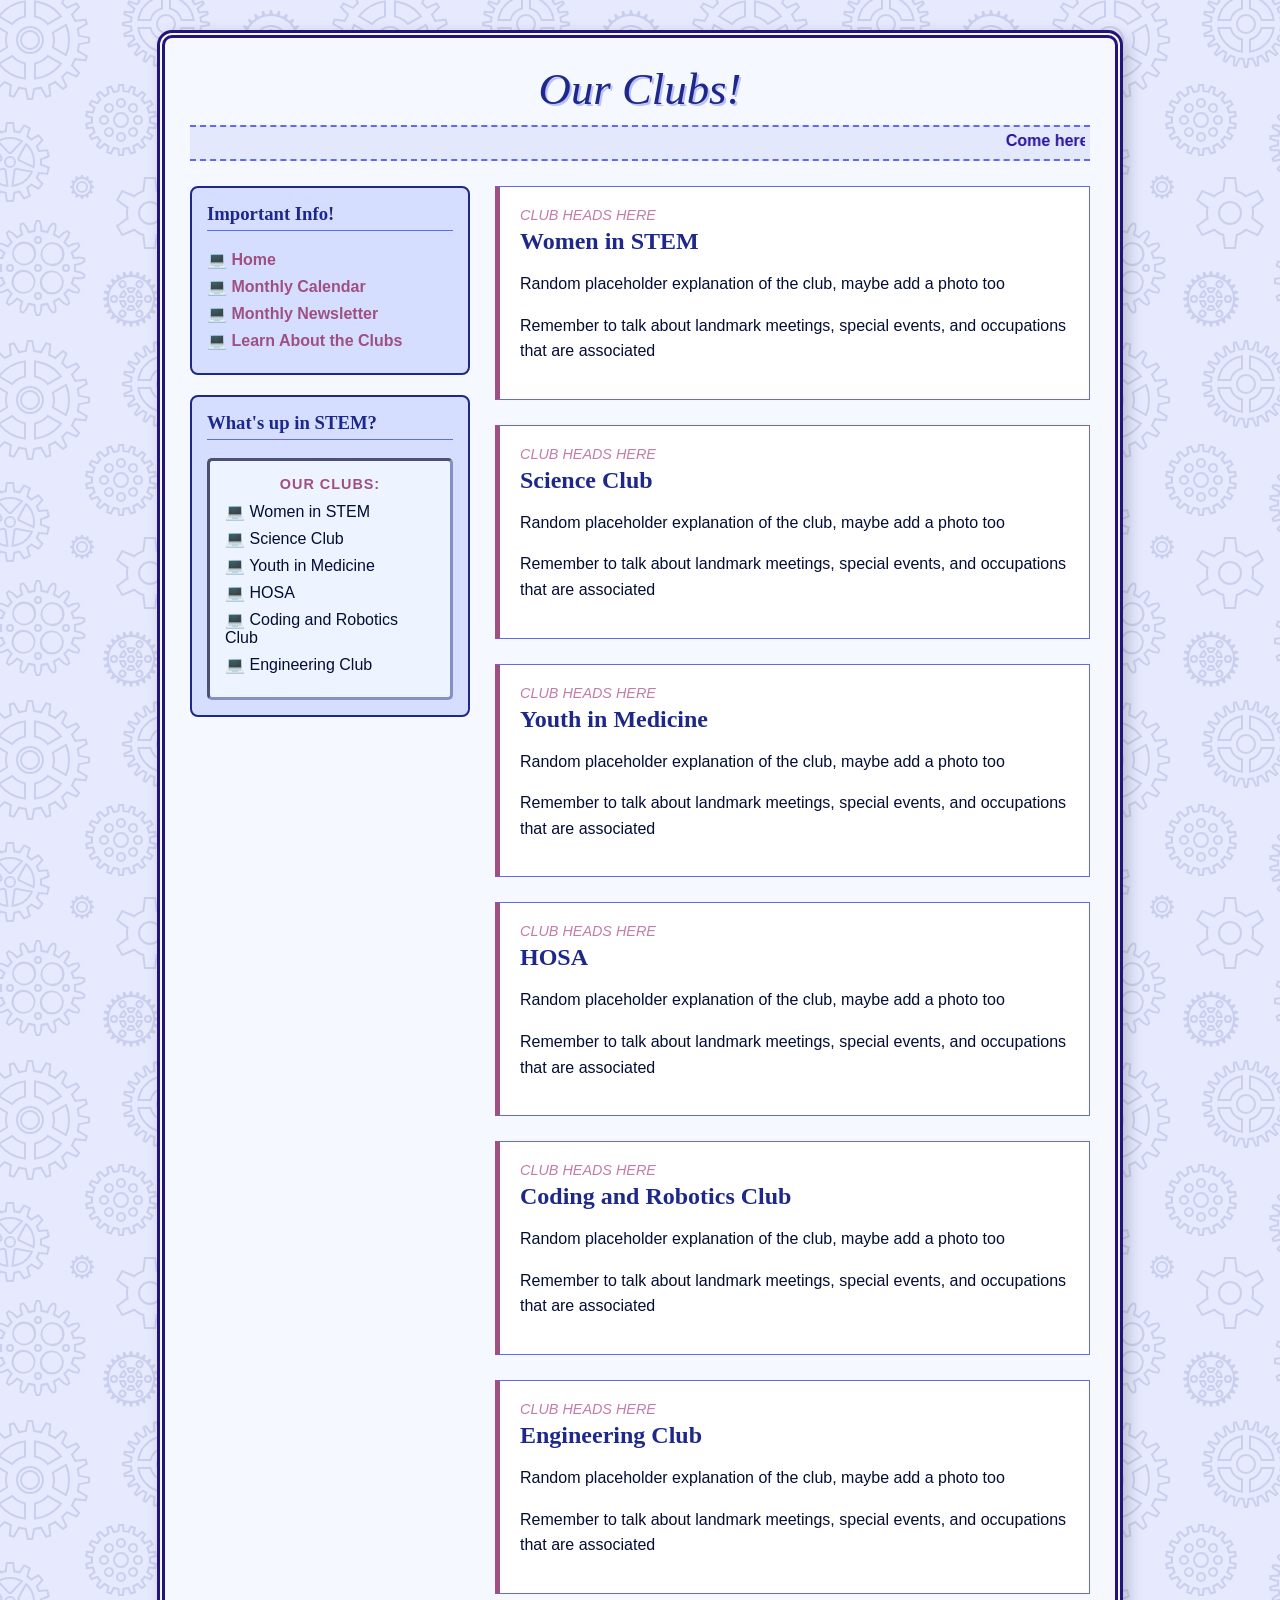
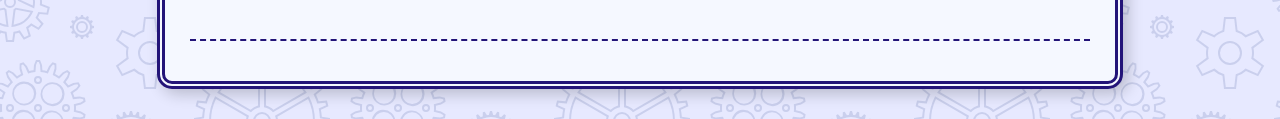
==== commit cce46d80: "fixing more relative paths" ====
--- a/Info.html
+++ b/Info.html
@@ -26,10 +26,10 @@
                 <div class="panel">
                     <h3>Important Info!</h3>
                     <ul class="tree-links">
-                        <li><a href="C:\Users\ktlnd\Desktop\SciSiteLAT\index.html">Home</a></li>
-                        <li><a href="C:\Users\ktlnd\Desktop\SciSiteLAT\Calendar.html">Monthly Calendar</a></li>
-                        <li><a href="C:\Users\ktlnd\Desktop\SciSiteLAT\News.html">Monthly Newsletter</a></li>
-                        <li><a href="C:\Users\ktlnd\Desktop\SciSiteLAT\Info.html">Learn About the Clubs</a></li>
+                        <li><a href="index.html">Home</a></li>
+                        <li><a href="Calendar.html">Monthly Calendar</a></li>
+                        <li><a href="News.html">Monthly Newsletter</a></li>
+                        <li><a href="Info.html">Learn About the Clubs</a></li>
                     </ul>
                 </div>
 
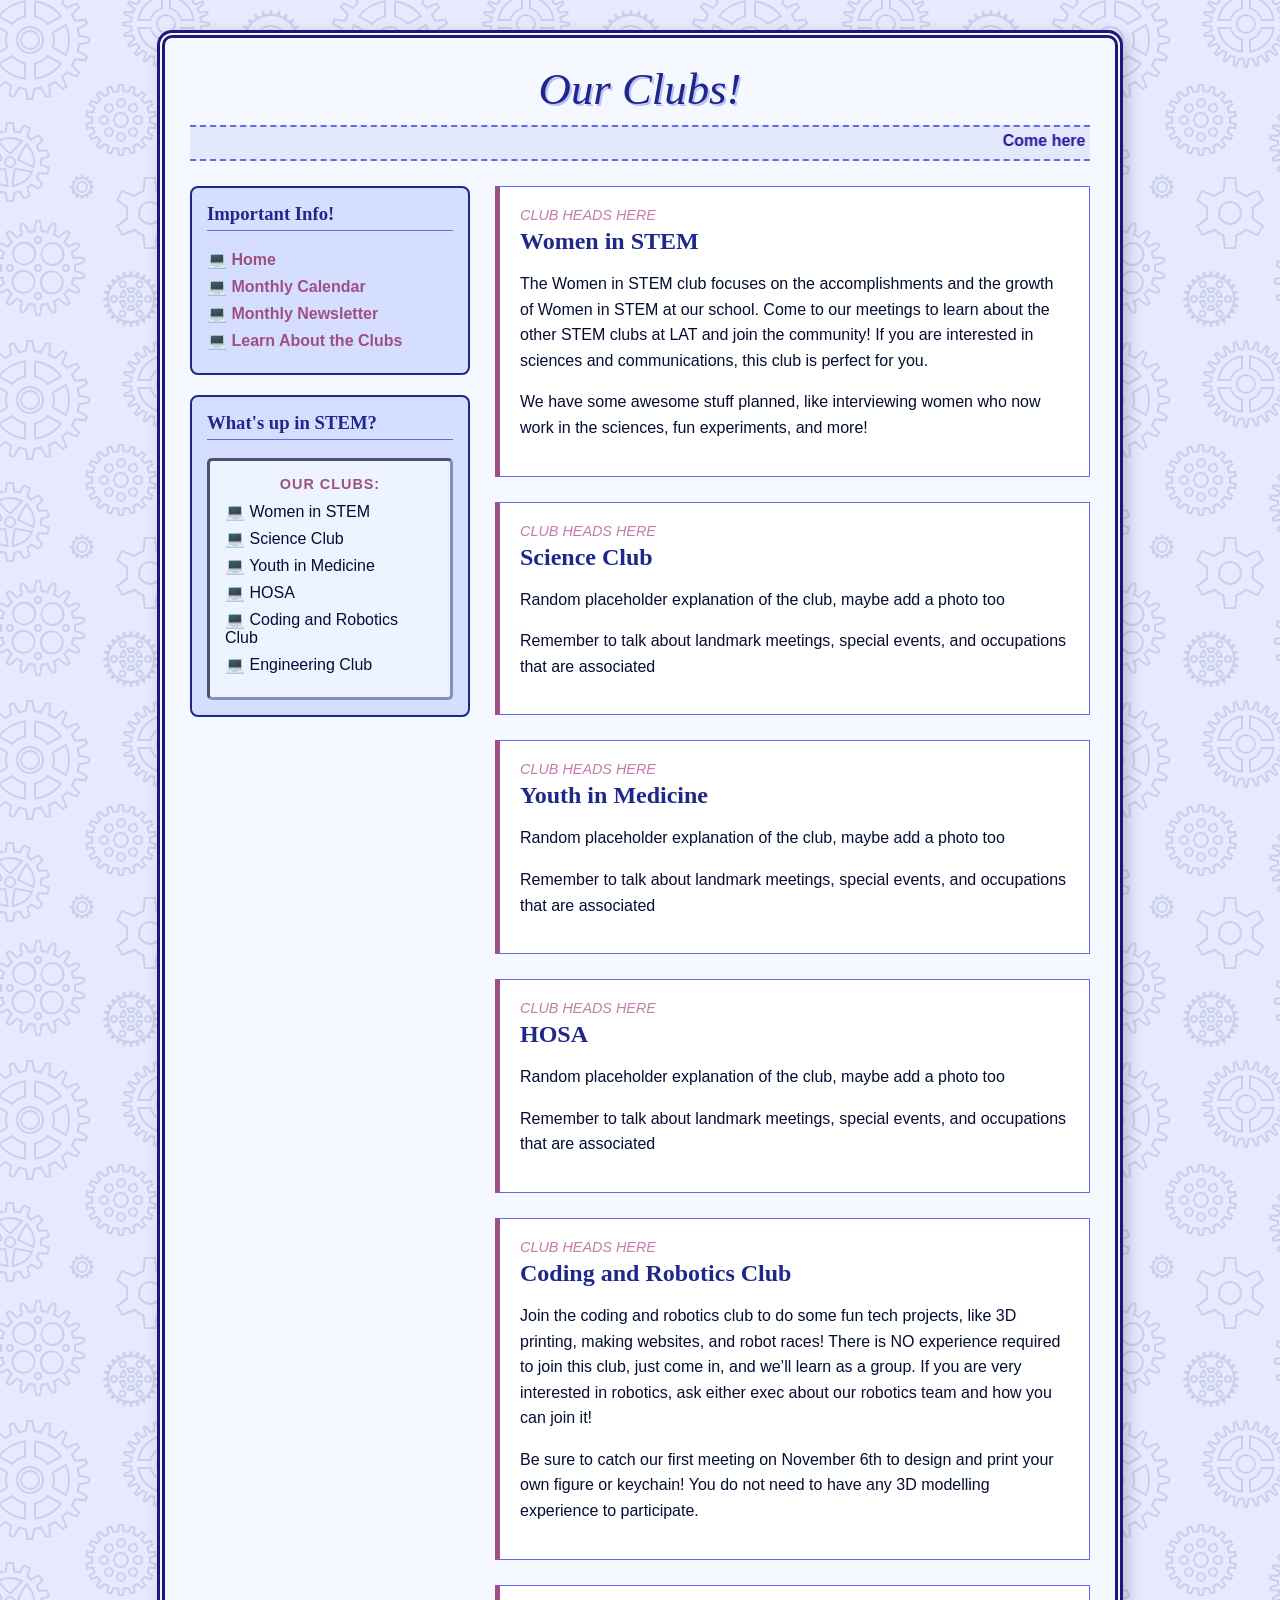
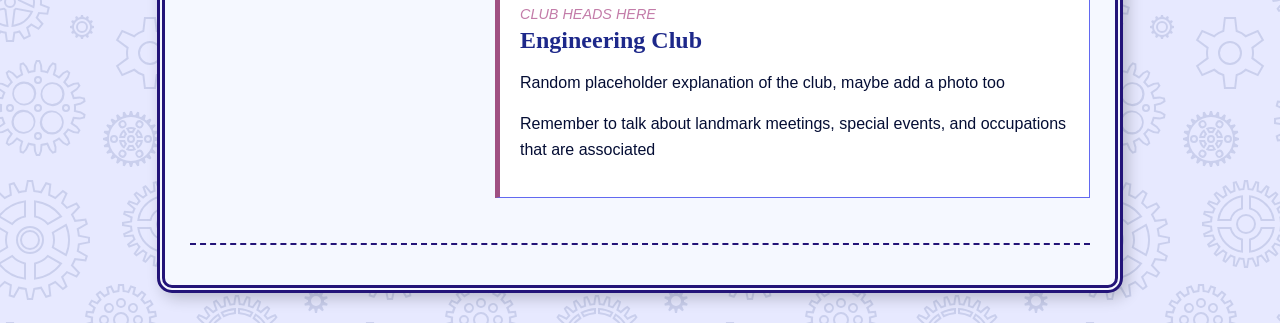
==== commit 614db994: "adding in some club descriptions" ====
--- a/Info.html
+++ b/Info.html
@@ -56,8 +56,8 @@
                 <article class="entry">
                     <span class="entry-date">CLUB HEADS HERE</span>
                     <h2>Women in STEM</h2>
-                    <p>Random placeholder explanation of the club, maybe add a photo too</p>
-                    <p>Remember to talk about landmark meetings, special events, and occupations that are associated</p>
+                    <p>The Women in STEM club focuses on the accomplishments and the growth of Women in STEM at our school. Come to our meetings to learn about the other STEM clubs at LAT and join the community! If you are interested in sciences and communications, this club is perfect for you.</p>
+                    <p>We have some awesome stuff planned, like interviewing women who now work in the sciences, fun experiments, and more! </p>
                 </article>
 
                 <article class="entry">
@@ -84,8 +84,8 @@
                 <article class="entry">
                     <span class="entry-date">CLUB HEADS HERE</span>
                     <h2>Coding and Robotics Club</h2>
-                    <p>Random placeholder explanation of the club, maybe add a photo too</p>
-                    <p>Remember to talk about landmark meetings, special events, and occupations that are associated</p>
+                    <p>Join the coding and robotics club to do some fun tech projects, like 3D printing, making websites, and robot races! There is NO experience required to join this club, just come in, and we’ll learn as a group. If you are very interested in robotics, ask either exec about our robotics team and how you can join it!</p>
+                    <p>Be sure to catch our first meeting on November 6th to design and print your own figure or keychain! You do not need to have any 3D modelling experience to participate.</p>
                 </article>
 
                 <article class="entry">
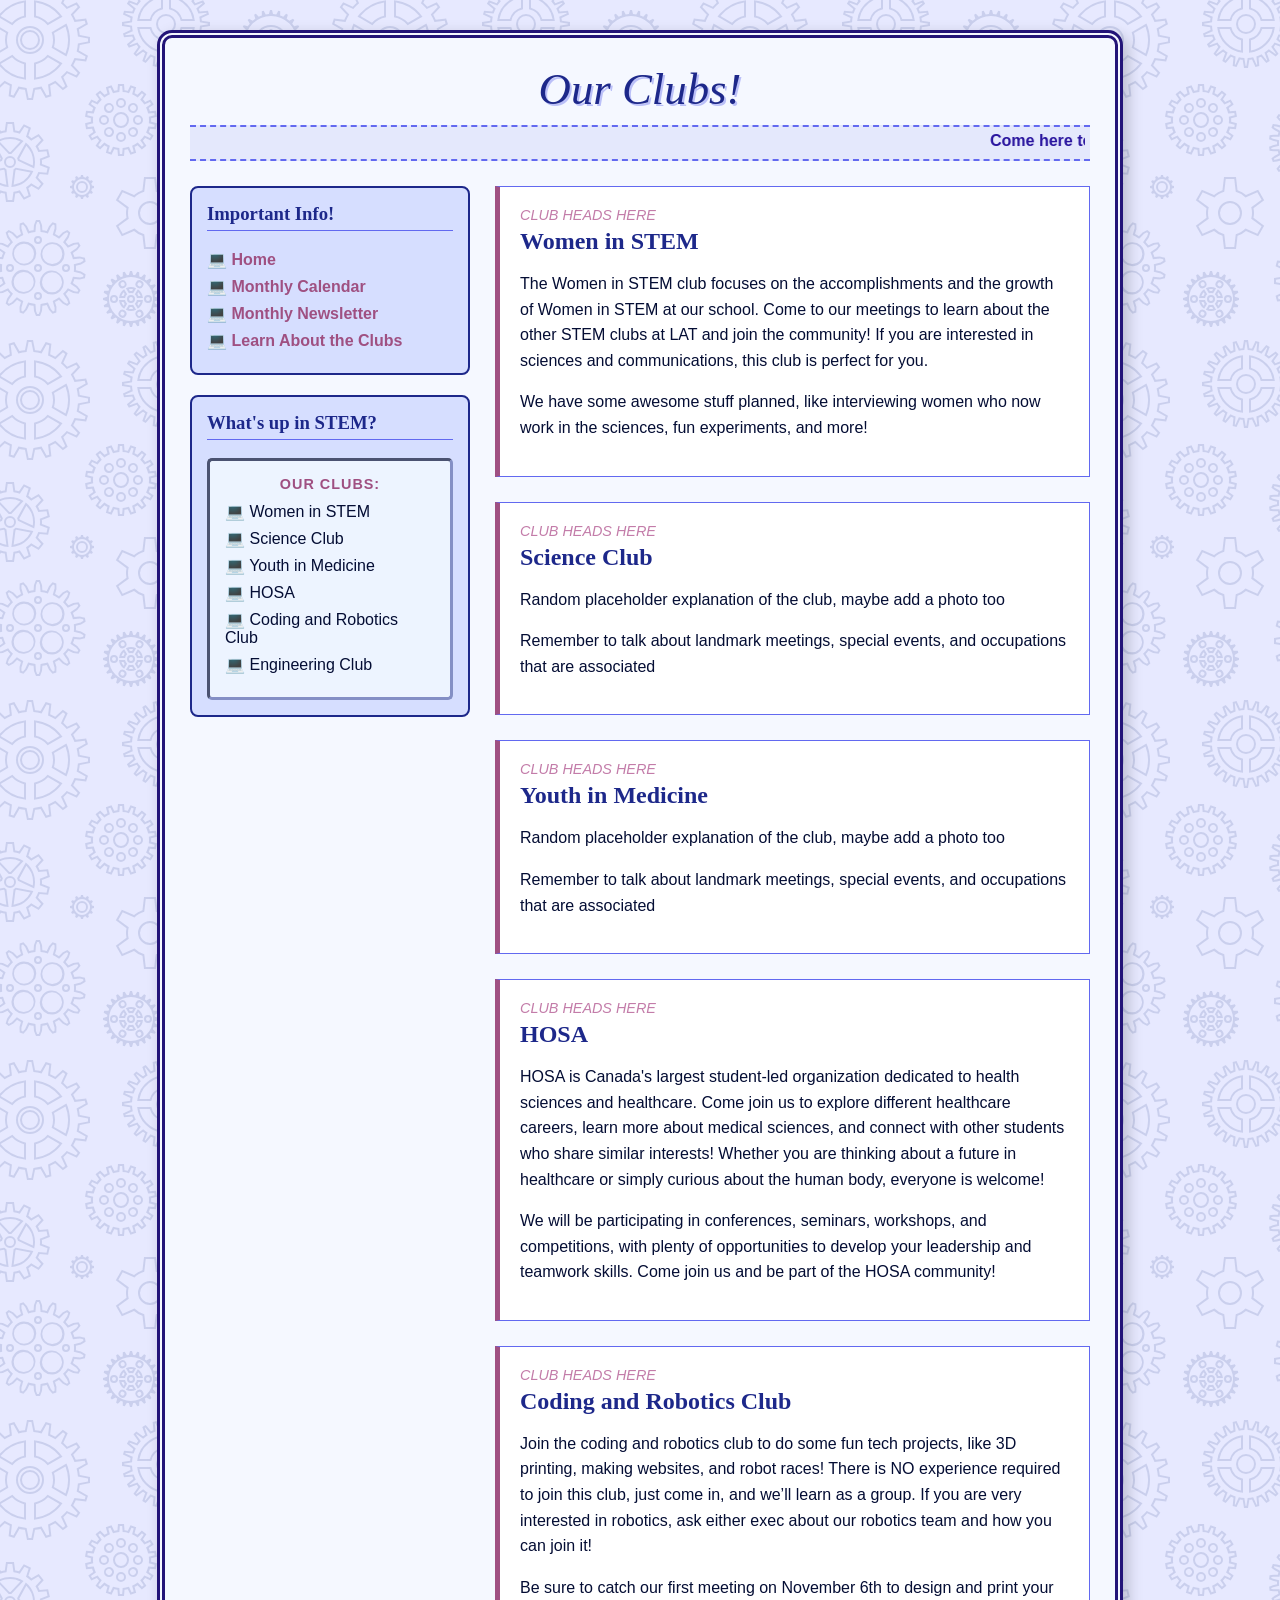
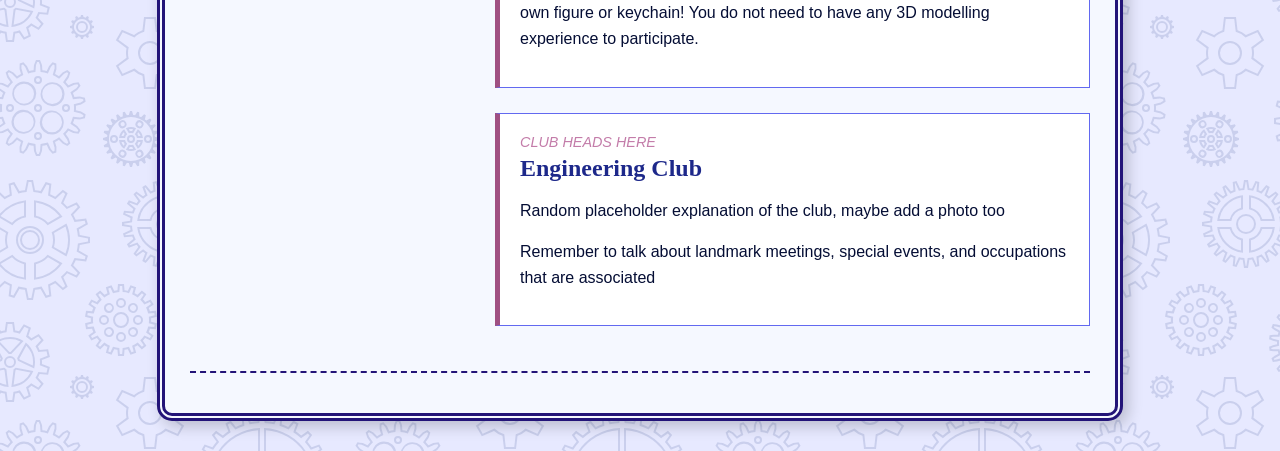
==== commit 5bc64650: "adding HOSA descr" ====
--- a/Info.html
+++ b/Info.html
@@ -77,8 +77,8 @@
                 <article class="entry">
                     <span class="entry-date">CLUB HEADS HERE</span>
                     <h2>HOSA</h2>
-                    <p>Random placeholder explanation of the club, maybe add a photo too</p>
-                    <p>Remember to talk about landmark meetings, special events, and occupations that are associated</p>
+                    <p>HOSA is Canada's largest student-led organization dedicated to health sciences and healthcare. Come join us to explore different healthcare careers, learn more about medical sciences, and connect with other students who share similar interests! Whether you are thinking about a future in healthcare or simply curious about the human body, everyone is welcome!</p>
+                    <p>We will be participating in conferences, seminars, workshops, and competitions, with plenty of opportunities to develop your leadership and teamwork skills. Come join us and be part of the HOSA community!</p>
                 </article>
 
                 <article class="entry">
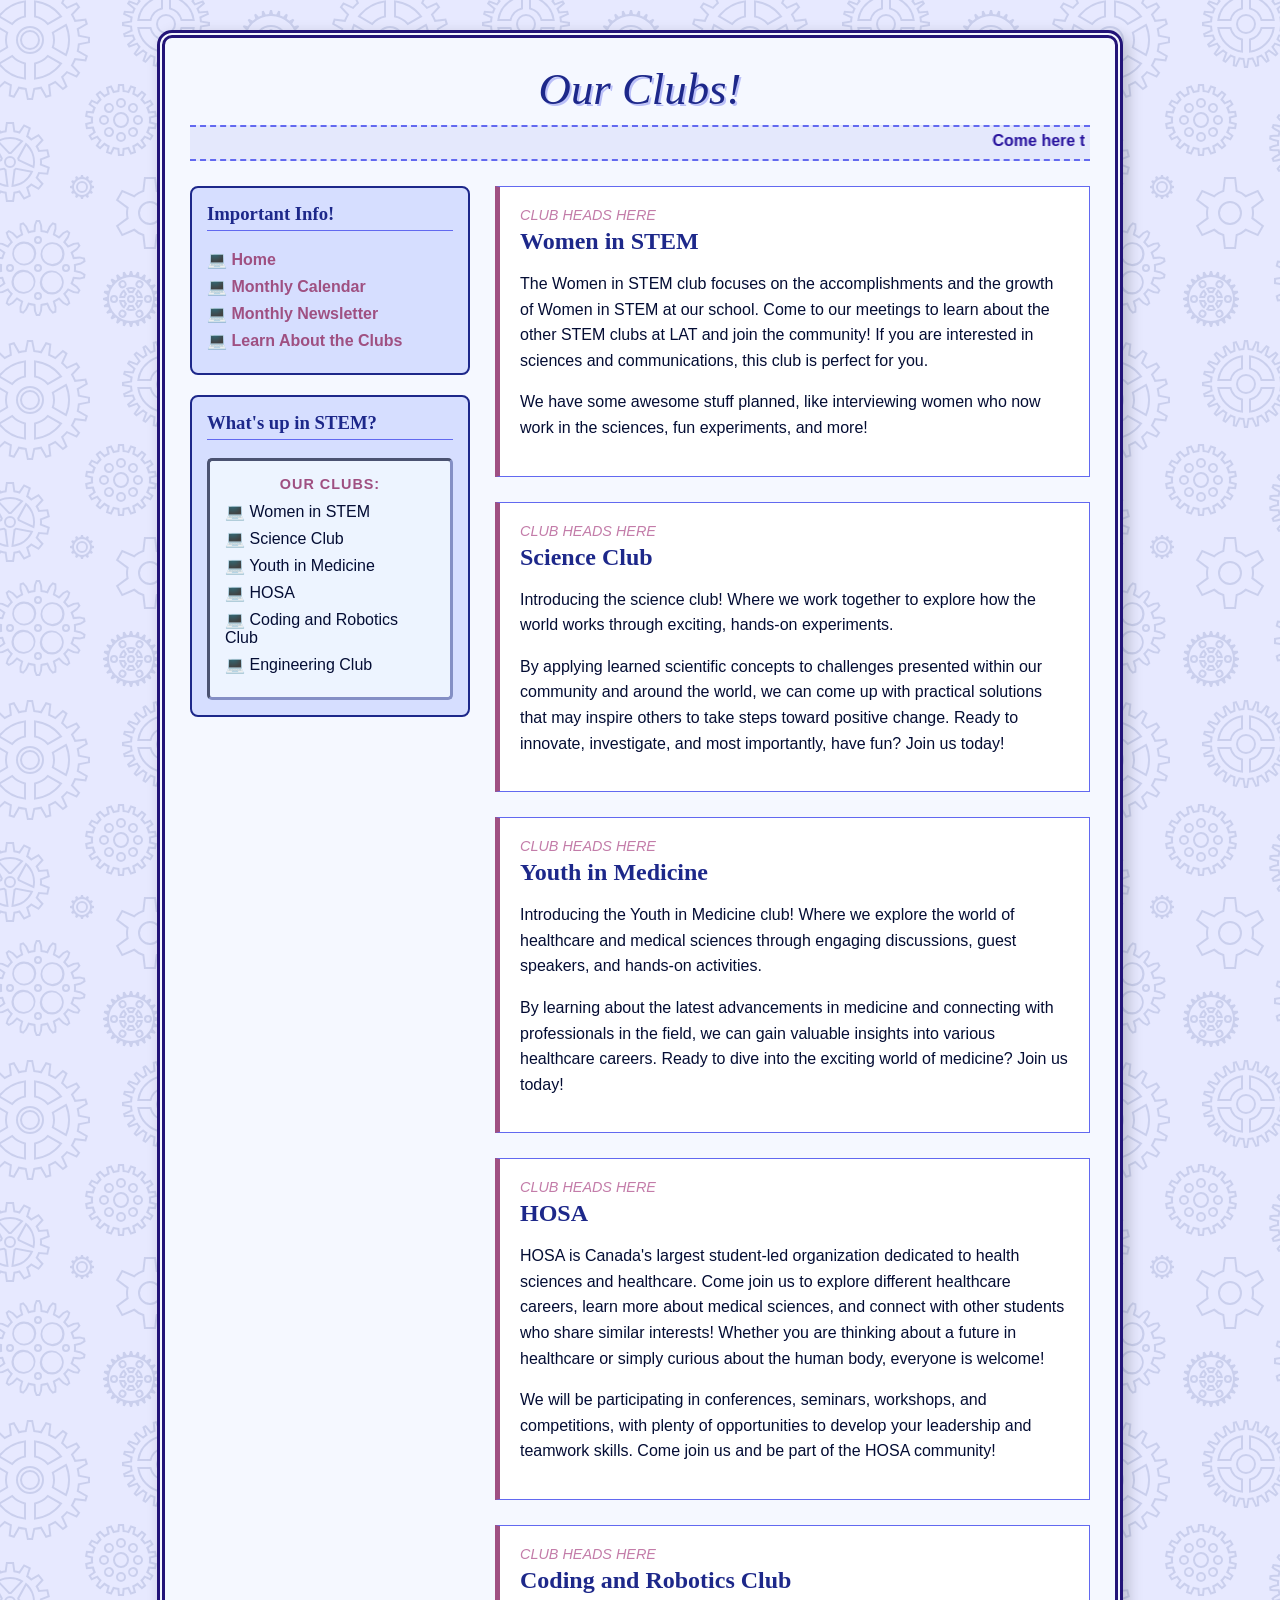
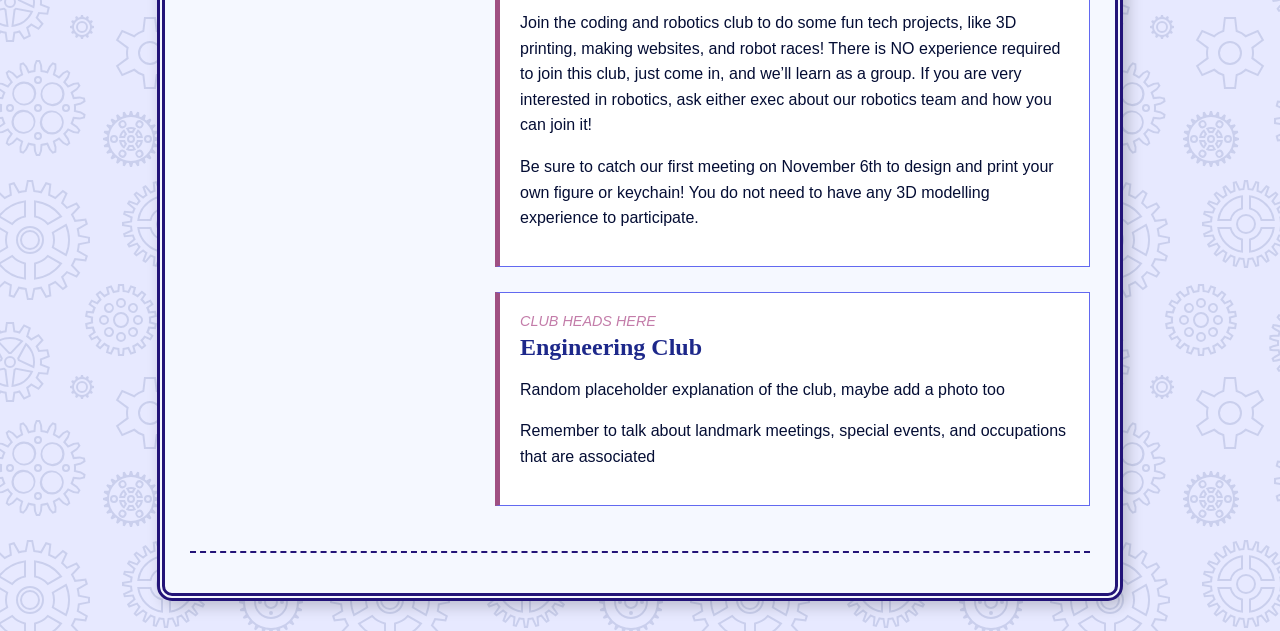
==== commit 8cb92d2f: "adding the science club desc" ====
--- a/Info.html
+++ b/Info.html
@@ -63,15 +63,15 @@
                 <article class="entry">
                     <span class="entry-date">CLUB HEADS HERE</span>
                     <h2>Science Club</h2>
-                    <p>Random placeholder explanation of the club, maybe add a photo too</p>
-                    <p>Remember to talk about landmark meetings, special events, and occupations that are associated</p>
+                    <p>Introducing the science club! Where we work together to explore how the world works through exciting, hands-on experiments. </p>
+                    <p>By applying learned scientific concepts to challenges presented within our community and around the world, we can come up with practical solutions that may inspire others to take steps toward positive change. Ready to innovate, investigate, and most importantly, have fun? Join us today!</p>
                 </article>
 
                 <article class="entry">
                     <span class="entry-date">CLUB HEADS HERE</span>
                     <h2>Youth in Medicine</h2>
-                    <p>Random placeholder explanation of the club, maybe add a photo too</p>
-                    <p>Remember to talk about landmark meetings, special events, and occupations that are associated</p>
+                    <p>Introducing the Youth in Medicine club! Where we explore the world of healthcare and medical sciences through engaging discussions, guest speakers, and hands-on activities. </p>
+                    <p>By learning about the latest advancements in medicine and connecting with professionals in the field, we can gain valuable insights into various healthcare careers. Ready to dive into the exciting world of medicine? Join us today!</p>
                 </article>
 
                 <article class="entry">
